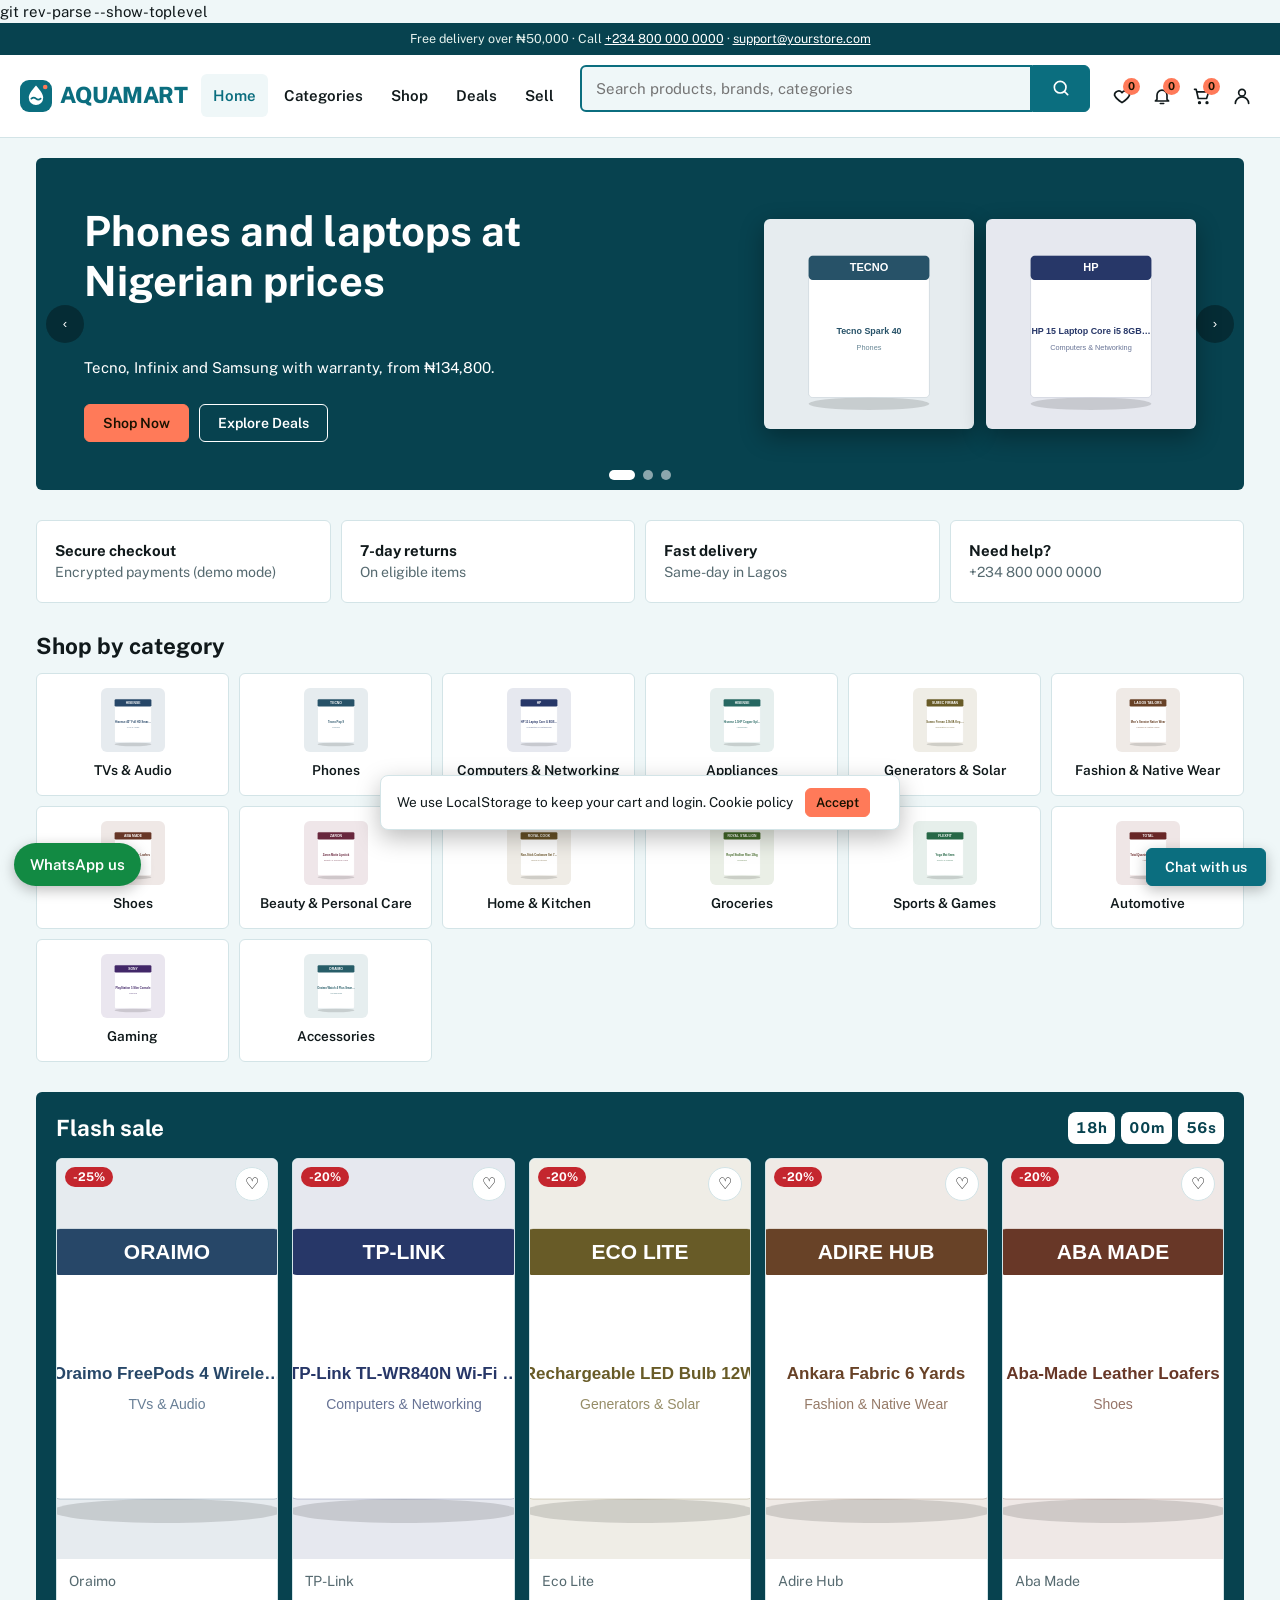
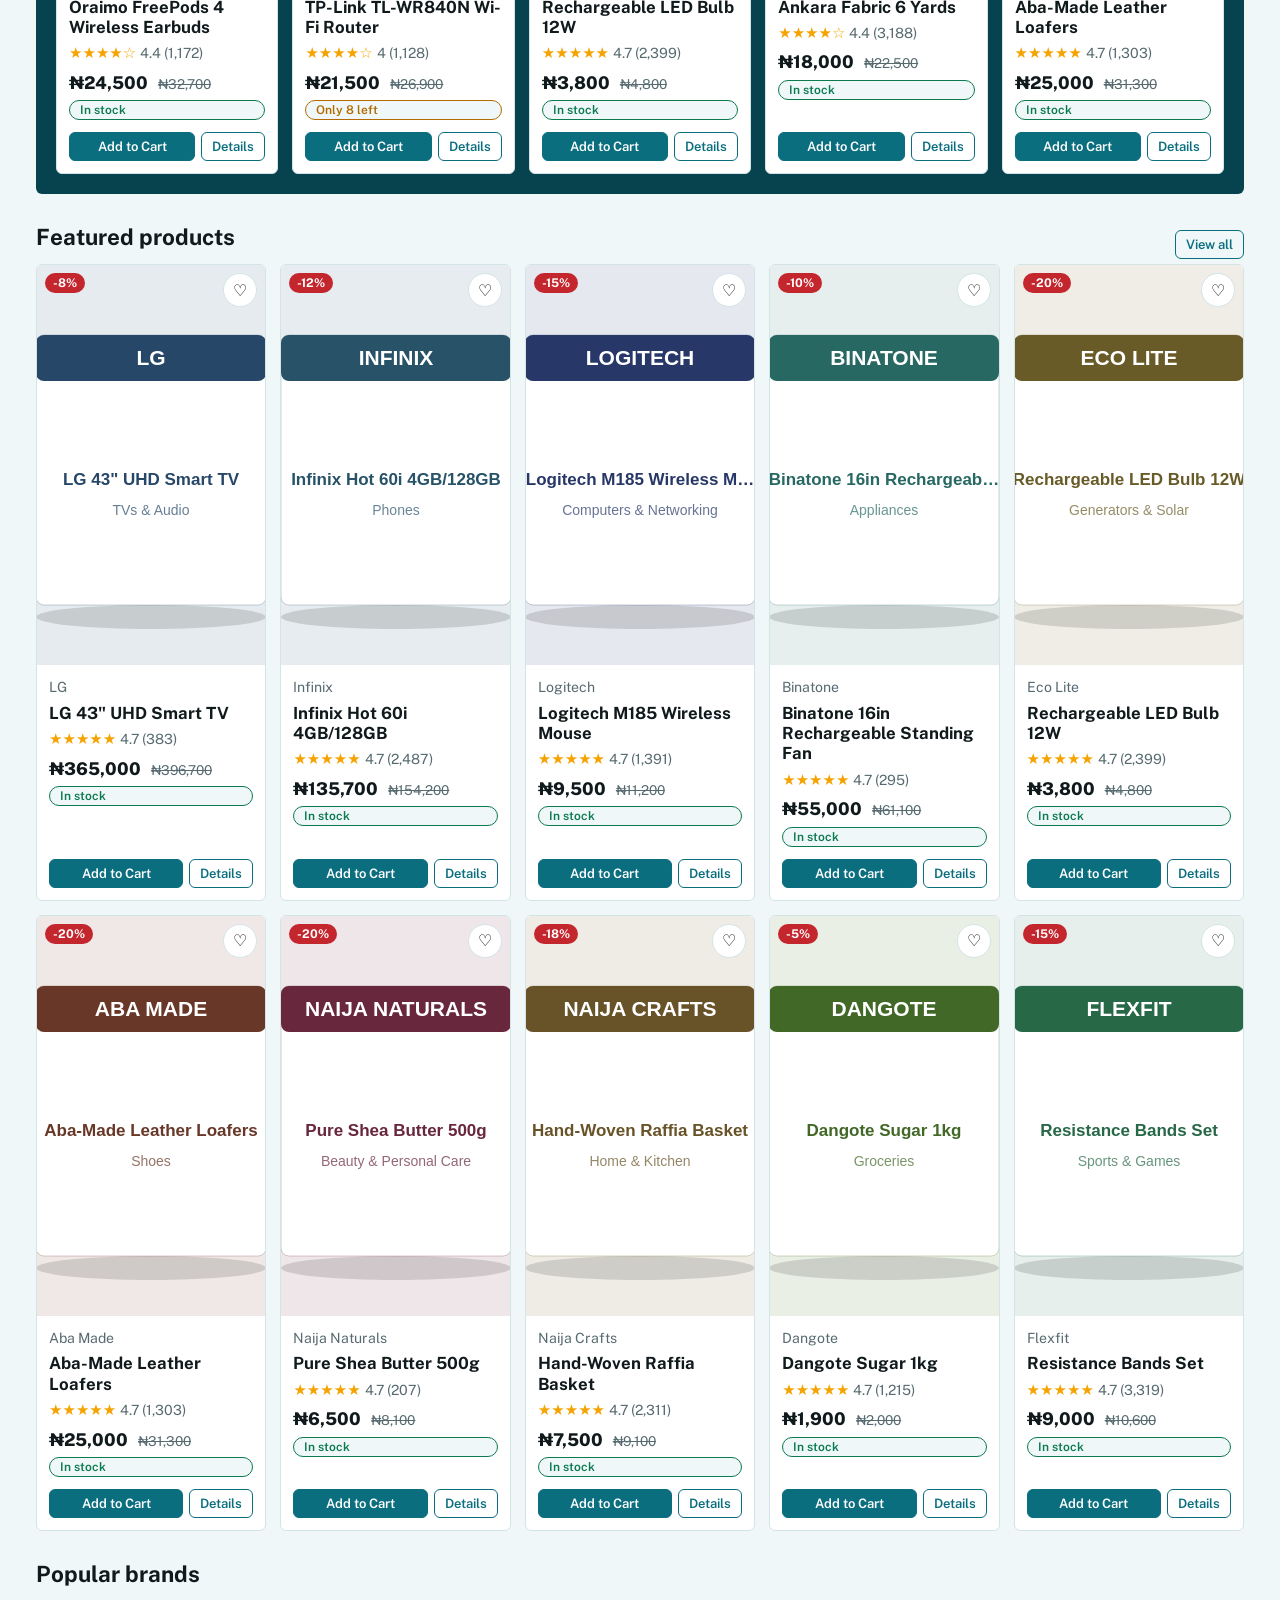
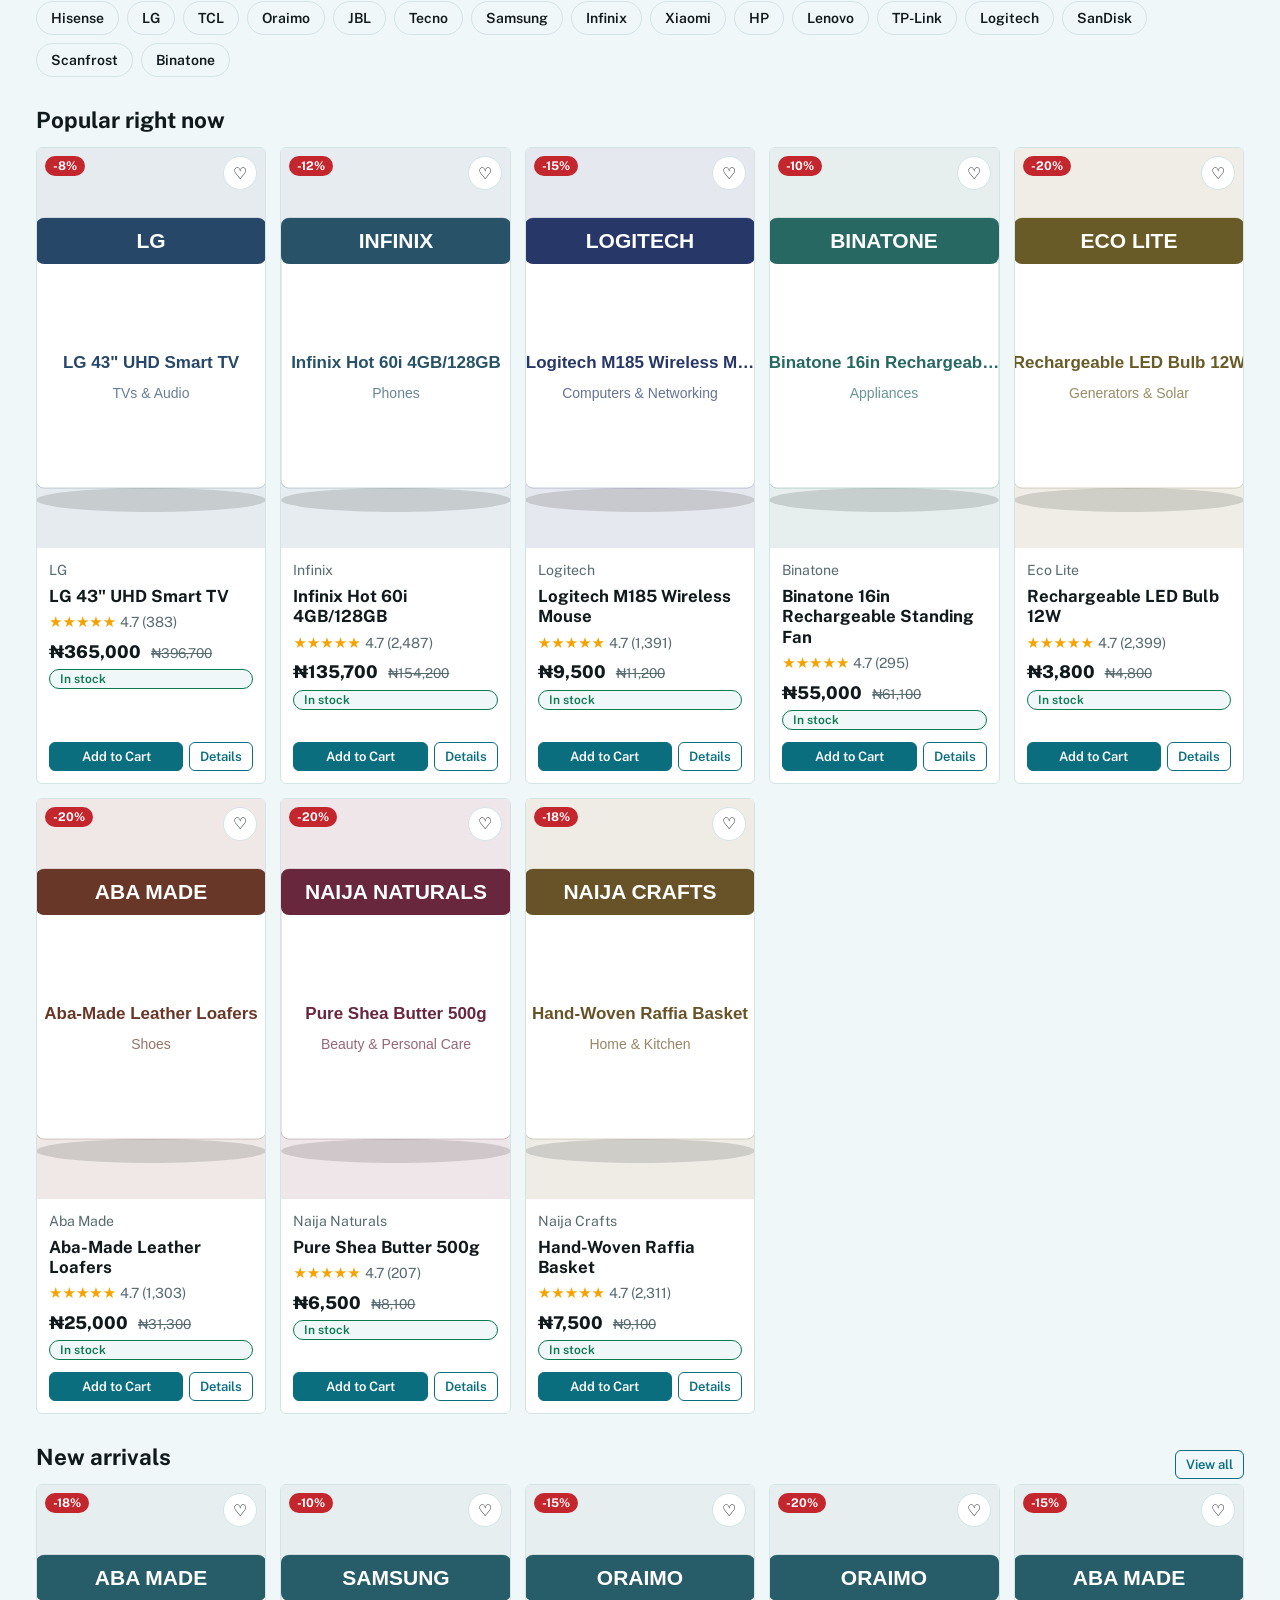
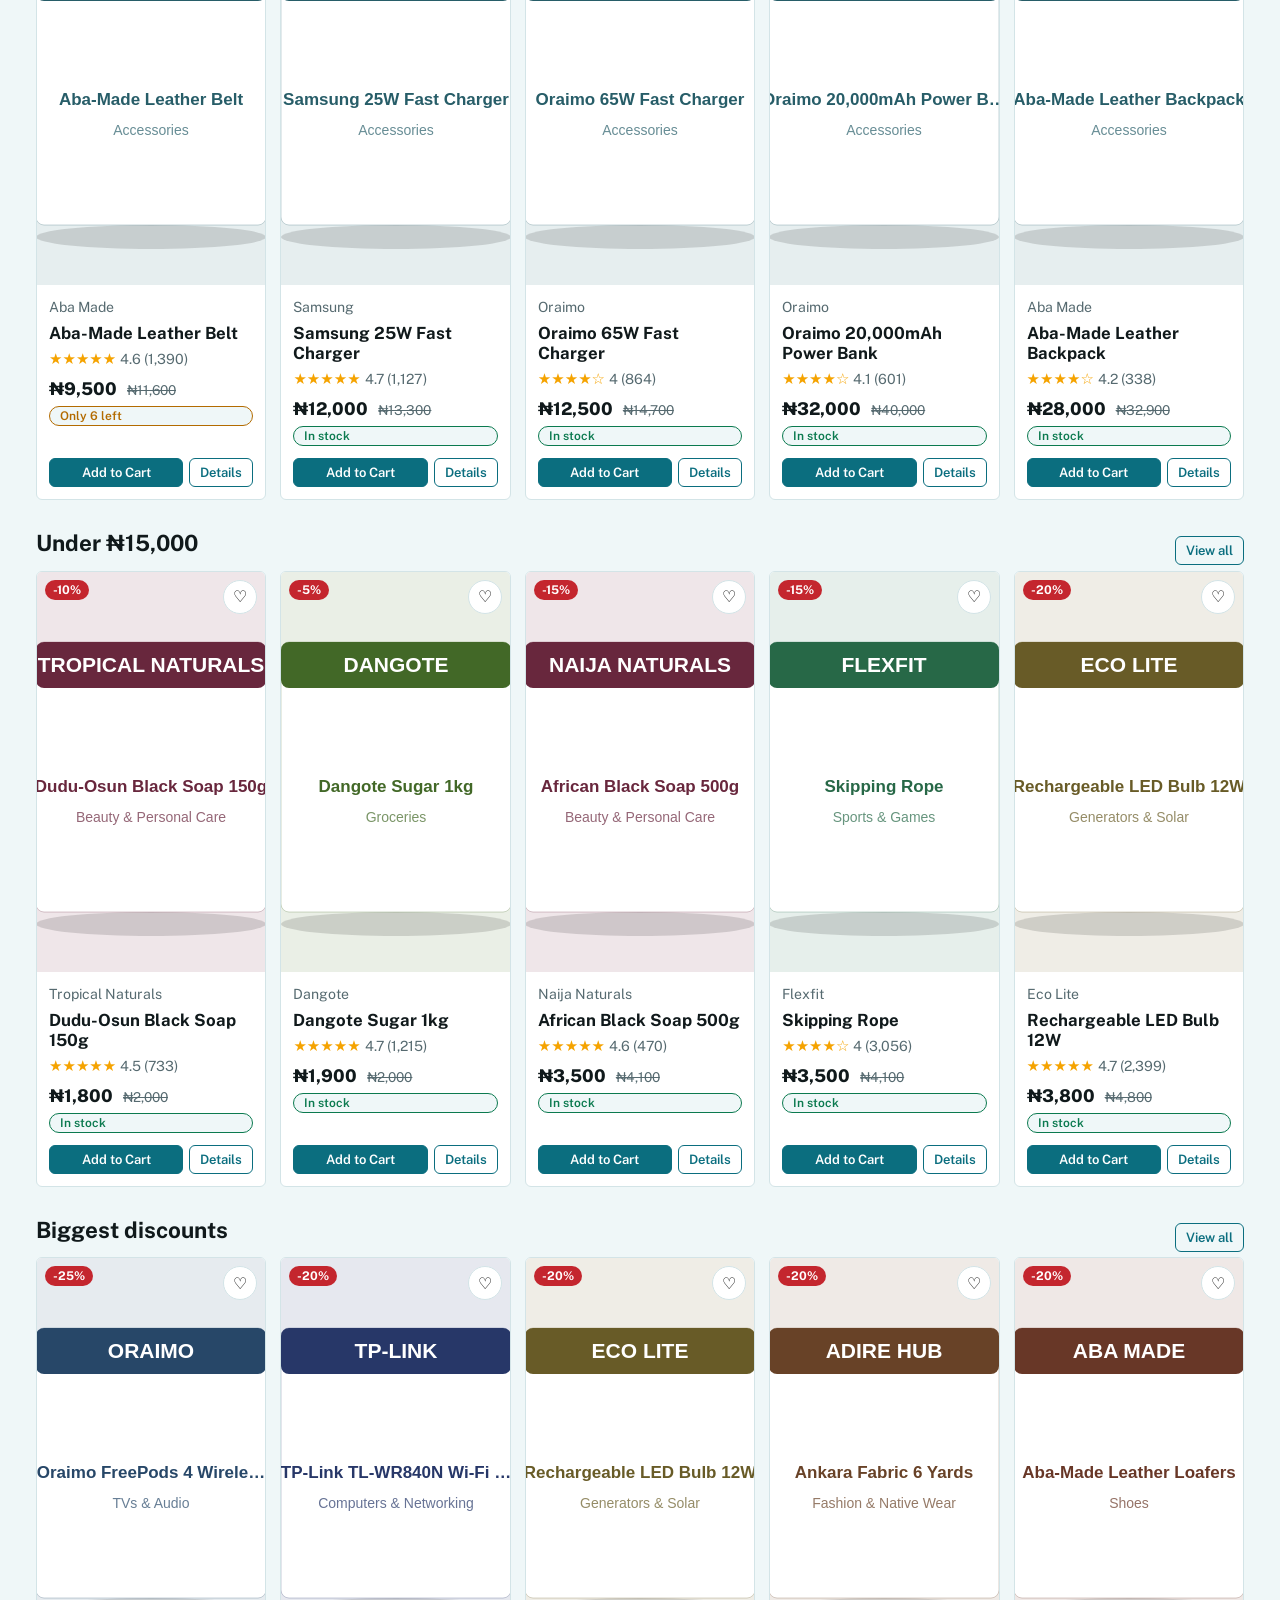
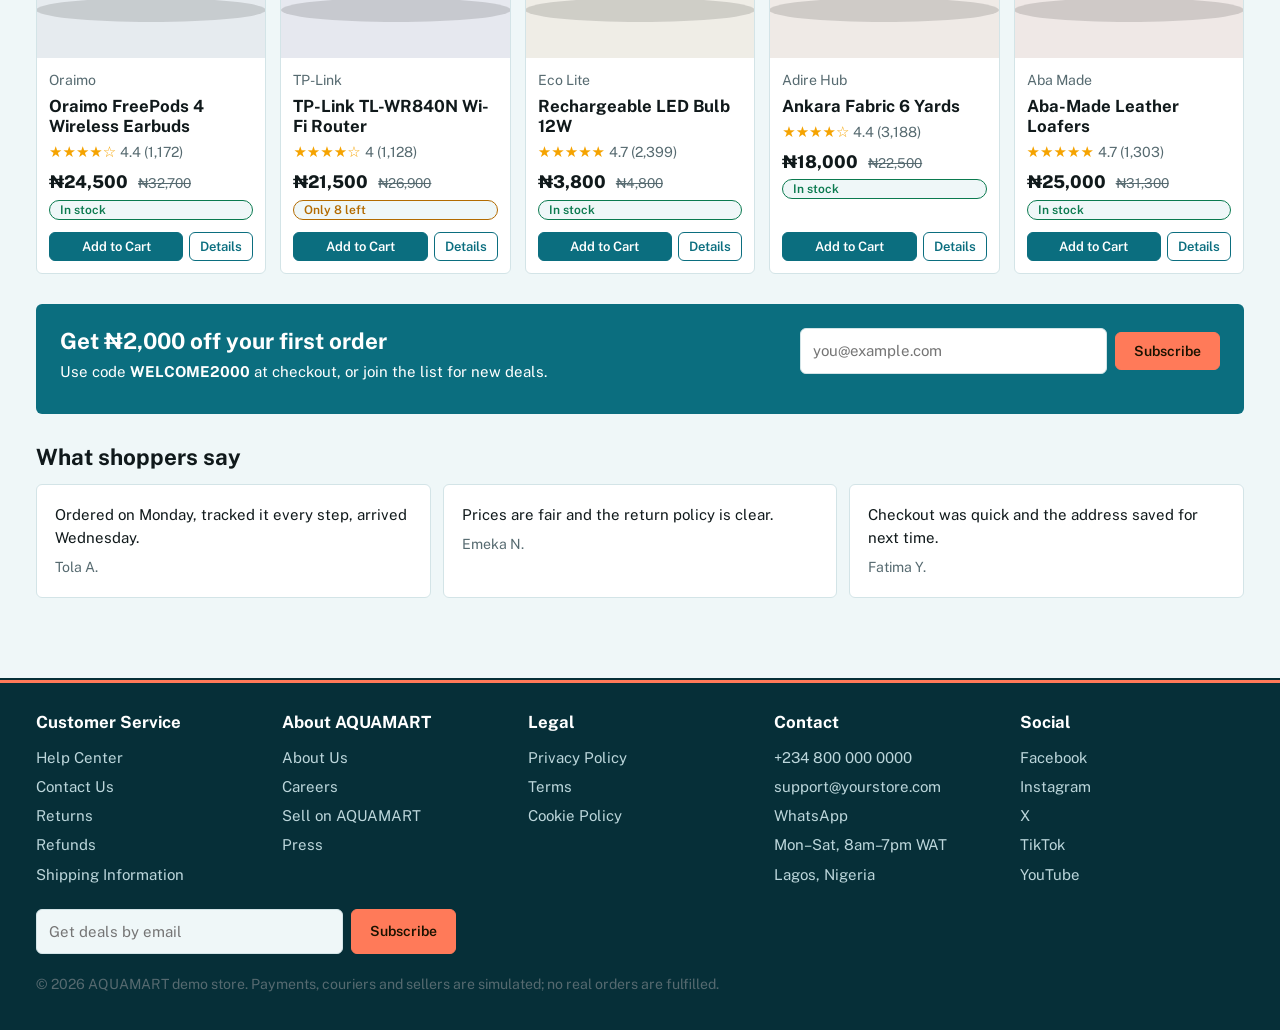
==== index.html @ 7e057b9d "first upload" ====
git rev-parse --show-toplevel
<!DOCTYPE html>
<html lang="en">
<head>
<meta charset="utf-8">
<!-- Security policy as a tag, because GitHub Pages cannot send custom headers -->
<meta http-equiv="Content-Security-Policy" content="default-src 'self'; script-src 'self' 'unsafe-inline'; style-src 'self' 'unsafe-inline' https://fonts.googleapis.com; font-src https://fonts.gstatic.com; img-src 'self' data: https:; connect-src 'self'; base-uri 'self'; form-action 'self'">

<meta name="theme-color" content="#0b6e7f"><meta name="robots" content="index,follow">
<link rel="icon" href="data:image/svg+xml,%3Csvg xmlns='http://www.w3.org/2000/svg' viewBox='0 0 32 32'%3E%3Crect width='32' height='32' rx='9' fill='%230b6e7f'/%3E%3Cpath d='M16 5.5c4.2 5 7.2 8.4 7.2 12.3a7.2 7.2 0 0 1-14.4 0c0-3.9 3-7.3 7.2-12.3z' fill='%23fff'/%3E%3Cpath d='M11.4 18.6c1.5-1.3 3.1-1.3 4.6 0s3.1 1.3 4.6 0' fill='none' stroke='%230b6e7f' stroke-width='1.8' stroke-linecap='round'/%3E%3Ccircle cx='25.2' cy='7' r='2.3' fill='%23ff7a59'/%3E%3C/svg%3E">
<meta name="viewport" content="width=device-width, initial-scale=1, viewport-fit=cover">
<title>AQUAMART – Everything you need, delivered</title>
<meta name="description" content="AQUAMART is a demo e-commerce store: phones, fashion, home, groceries and more.">
<meta property="og:title" content="AQUAMART"><meta property="og:description" content="Demo online marketplace with cart, checkout, orders and delivery tracking."><meta property="og:type" content="website">
<link rel="stylesheet" href="https://fonts.googleapis.com/css2?family=Public+Sans:wght@400;600;800&display=swap">
<link rel="stylesheet" href="css/styles.css">
<link rel="stylesheet" href="css/features.css">
</head>
<body>
<noscript><p style="padding:20px">AQUAMART needs JavaScript enabled to run.</p></noscript>
<a href="#main" class="btn" style="position:absolute;left:-999px" onfocus="this.style.left='8px'" onblur="this.style.left='-999px'">Skip to content</a>
<div class="strip" id="strip"></div>
<!-- Site header: logo, navigation, search, wishlist/notifications/cart icons, account menu -->
<header class="top">
<!-- Overlay lives inside the header so the slide-out menu (z-index 80) sits above it (z-index 70) on mobile -->
<div class="scrim" id="scrim" data-act="menu"></div>
<div class="wrap hb">
<div style="display:flex;align-items:center;gap:6px"><button class="ib hmb" data-act="menu" aria-label="Open menu"><svg viewBox="0 0 24 24" width="20" height="20" fill="none" stroke="currentColor" stroke-width="2" stroke-linecap="round" stroke-linejoin="round" aria-hidden="true"><path d="M4 6h16M4 12h16M4 18h16"/></svg></button><a href="#/" class="logo" aria-label="AQUAMART home"><svg viewBox="0 0 32 32" width="32" height="32" aria-hidden="true"><rect width="32" height="32" rx="9" fill="var(--pri)"/><path d="M16 5.5c4.2 5 7.2 8.4 7.2 12.3a7.2 7.2 0 0 1-14.4 0c0-3.9 3-7.3 7.2-12.3z" fill="var(--on)"/><path d="M11.4 18.6c1.5-1.3 3.1-1.3 4.6 0s3.1 1.3 4.6 0" fill="none" stroke="var(--pri)" stroke-width="1.8" stroke-linecap="round"/><circle cx="25.2" cy="7" r="2.3" fill="#ff7a59"/></svg>AQUAMART</a></div>
<nav class="main" id="nav" aria-label="Main"><a class="mo logo" href="#/" style="margin-bottom:10px"><svg viewBox="0 0 32 32" width="32" height="32" aria-hidden="true"><rect width="32" height="32" rx="9" fill="var(--pri)"/><path d="M16 5.5c4.2 5 7.2 8.4 7.2 12.3a7.2 7.2 0 0 1-14.4 0c0-3.9 3-7.3 7.2-12.3z" fill="var(--on)"/><path d="M11.4 18.6c1.5-1.3 3.1-1.3 4.6 0s3.1 1.3 4.6 0" fill="none" stroke="var(--pri)" stroke-width="1.8" stroke-linecap="round"/><circle cx="25.2" cy="7" r="2.3" fill="#ff7a59"/></svg>AQUAMART</a><a href="#/">Home</a><a href="#/categories">Categories</a><a href="#/shop">Shop</a><a href="#/shop?deal=1">Deals</a><a href="#/seller">Sell</a><a class="mo" href="#/help">Help</a><a class="mo" href="#/orders">My orders</a></nav>
<div class="search" role="search">
<form id="sf" autocomplete="off"><label for="q" class="hide">Search products</label><input id="q" type="search" placeholder="Search products, brands, categories" aria-autocomplete="list"><button class="btn" aria-label="Search"><svg viewBox="0 0 24 24" width="20" height="20" fill="none" stroke="currentColor" stroke-width="2" stroke-linecap="round" stroke-linejoin="round" aria-hidden="true"><circle cx="11" cy="11" r="7"/><path d="m20 20-3.5-3.5"/></svg></button></form>
<div class="sugg hide" id="sg"></div></div>
<div class="icons"><a class="ib" href="#/wishlist" aria-label="Wishlist"><svg viewBox="0 0 24 24" width="20" height="20" fill="none" stroke="currentColor" stroke-width="2" stroke-linecap="round" stroke-linejoin="round" aria-hidden="true"><path d="M12 20s-7-4.4-9-9a5 5 0 0 1 9-3 5 5 0 0 1 9 3c-2 4.6-9 9-9 9z"/></svg><em id="wc">0</em></a><a class="ib" href="#/account/notifications" aria-label="Notifications"><svg viewBox="0 0 24 24" width="20" height="20" fill="none" stroke="currentColor" stroke-width="2" stroke-linecap="round" stroke-linejoin="round" aria-hidden="true"><path d="M6 16v-5a6 6 0 0 1 12 0v5l2 2H4zM10 21h4"/></svg><em id="nc">0</em></a><a class="ib" href="#/cart" aria-label="Cart"><svg viewBox="0 0 24 24" width="20" height="20" fill="none" stroke="currentColor" stroke-width="2" stroke-linecap="round" stroke-linejoin="round" aria-hidden="true"><circle cx="9" cy="20" r="1"/><circle cx="18" cy="20" r="1"/><path d="M3 4h2l2.5 11h10L20 7H6"/></svg><em id="cc">0</em></a>
<div class="menu" id="acct"></div></div>
</div></header>
<!-- Page content: every route renders into #app (see js/router.js) -->
<main id="main" tabindex="-1">
<div class="wrap" id="app"></div></main>
<!-- Footer: link columns, contact (filled by js/chrome.js), newsletter -->
<footer>
<div class="wrap">
<div class="fg">
<div><h3>Customer Service</h3><a href="#/help">Help Center</a><a href="#/contact">Contact Us</a><a href="#/returns">Returns</a><a href="#/returns">Refunds</a><a href="#/page/shipping">Shipping Information</a></div>
<div><h3>About AQUAMART</h3><a href="#/about">About Us</a><a href="#/page/careers">Careers</a><a href="#/seller">Sell on AQUAMART</a><a href="#/page/press">Press</a></div>
<div><h3>Legal</h3><a href="#/privacy">Privacy Policy</a><a href="#/terms">Terms</a><a href="#/page/cookies">Cookie Policy</a></div>
<div id="fc"></div>
<div><h3>Social</h3><a href="https://facebook.com" target="_blank" rel="noopener">Facebook</a><a href="https://instagram.com" target="_blank" rel="noopener">Instagram</a><a href="https://x.com" target="_blank" rel="noopener">X</a><a href="https://tiktok.com" target="_blank" rel="noopener">TikTok</a><a href="https://youtube.com" target="_blank" rel="noopener">YouTube</a></div>
</div>
<form data-form="news" style="display:flex;gap:8px;max-width:420px;margin-top:20px" novalidate><label class="hide" for="nem">Email for deals</label><input id="nem" name="nem" type="email" placeholder="Get deals by email"><button class="btn acc">Subscribe</button></form><p class="mut" style="margin-top:20px">© 2026 AQUAMART demo store. Payments, couriers and sellers are simulated; no real orders are fulfilled.</p></div></footer>
<!-- Overlays: toasts, modal dialog, chat widget -->
<div class="toasts" id="toasts" aria-live="polite"></div>
<dialog id="dlg"></dialog>
<div class="chat" id="chat"></div>
<!-- Scripts load in this order (shared global scope). main.js must stay last. -->
<script src="js/utils.js"></script>
<script src="js/config.js"></script>
<script src="js/services/product-service.js"></script>
<script src="js/services/auth-service.js"></script>
<script src="js/services/address-service.js"></script>
<script src="js/services/cart-service.js"></script>
<script src="js/services/notification-service.js"></script>
<script src="js/services/payment-service.js"></script>
<script src="js/services/order-service.js"></script>
<script src="js/ui.js"></script>
<script src="js/views/home.js"></script>
<script src="js/views/shop.js"></script>
<script src="js/views/product.js"></script>
<script src="js/views/cart.js"></script>
<script src="js/views/auth.js"></script>
<script src="js/views/addresses.js"></script>
<script src="js/views/orders.js"></script>
<script src="js/views/account.js"></script>
<script src="js/views/support.js"></script>
<script src="js/views/seller.js"></script>
<script src="js/views/not-found.js"></script>
<script src="js/views/checkout.js"></script>
<script src="js/chat.js"></script>
<script src="js/router.js"></script>
<script src="js/events.js"></script>
<script src="js/search.js"></script>
<script src="js/forms.js"></script>
<script src="js/chrome.js"></script>
<script src="js/features.js"></script>
<script src="js/debug.js"></script>
<script src="js/main.js"></script>
</body>
</html>
---- css/styles.css ----
/* AQUAMART main stylesheet. Sections are marked with ===== headings. */

/* ===== Design tokens: colours, radius, light/dark themes ===== */
:root {
  --bg: #eff7f8;
  --card: #fff;
  --ink: #10191b;
  --mut: #566a70;
  --pri: #0b6e7f;
  --on: #fff;
  --acc: #ff7a59;
  --ok: #0b7a4f;
  --bad: #c4262e;
  --bd: #d3e4e7;
  --r: 6px;
  box-sizing: border-box;
  padding-top: env(safe-area-inset-top,0px);
  padding-bottom: env(safe-area-inset-bottom,0px);
}
@media(prefers-color-scheme:dark) {
  :root:not([data-theme=light]) {
    --bg: #071a1f;
    --card: #0e262c;
    --ink: #e6f4f6;
    --mut: #9dbcc2;
    --pri: #5ad1e0;
    --on: #03242b;
    --bd: #1d3d45;
    --ok: #3ed19a;
    --bad: #ff7b80;
  }
}
:root[data-theme=dark] {
  --bg: #071a1f;
  --card: #0e262c;
  --ink: #e6f4f6;
  --mut: #9dbcc2;
  --pri: #5ad1e0;
  --on: #03242b;
  --bd: #1d3d45;
  --ok: #3ed19a;
  --bad: #ff7b80;
}

/* ===== Base and reset ===== */
html {
  scroll-padding-top: env(safe-area-inset-top,0px);
}
*,
*::before,
*::after {
  box-sizing: border-box;
}
body {
  margin: 0;
  background: var(--bg);
  color: var(--ink);
  font: 400 15px/1.55 Public Sans,system-ui,-apple-system,"Segoe UI",Roboto,sans-serif;
  overflow-x: hidden;
}
a {
  color: inherit;
  text-decoration: none;
}
img {
  max-width: 100%;
  display: block;
}
h1,
h2,
h3 {
  line-height: 1.2;
  margin: 0 0 .6em;
}
h1 {
  font-size: clamp(1.7rem,4vw,2.6rem);
}
h2 {
  font-size: 1.4rem;
}
h3 {
  font-size: 1.05rem;
}
:focus-visible {
  outline: 3px solid var(--acc);
  outline-offset: 2px;
}

/* ===== Layout, buttons and cards ===== */
.wrap {
  max-width: 1240px;
  margin: 0 auto;
  padding: 0 16px;
}
.btn {
  display: inline-flex;
  align-items: center;
  justify-content: center;
  gap: 6px;
  border: 1px solid var(--pri);
  background: var(--pri);
  color: var(--on);
  padding: 10px 18px;
  border-radius: 6px;
  font: 600 14px Public Sans,system-ui,sans-serif;
  cursor: pointer;
  transition: transform .15s,filter .15s;
}
.btn:hover {
  filter: brightness(1.1);
}
.btn:active {
  transform: scale(.97);
}
.btn:disabled {
  opacity: .5;
  cursor: not-allowed;
}
.btn.o {
  background: transparent;
  color: var(--pri);
}
.btn.acc {
  background: var(--acc);
  border-color: var(--acc);
  color: #1a1200;
}
.btn.bad {
  background: var(--bad);
  border-color: var(--bad);
  color: #fff;
}
.btn.sm {
  padding: 6px 10px;
  font-size: 13px;
}
.card {
  background: var(--card);
  border: 1px solid var(--bd);
  border-radius: var(--r);
  padding: 18px;
}

/* ===== Header, search box and navigation ===== */
header.top {
  position: sticky;
  top: env(safe-area-inset-top,0px);
  z-index: 50;
  background: var(--card);
  border-bottom: 1px solid var(--bd);
}
.hb {
  display: grid;
  grid-template-columns: auto 1fr auto;
  gap: 10px 14px;
  align-items: center;
  padding: 10px 0;
}
.logo {
  font-weight: 800;
  font-size: 1.4rem;
  letter-spacing: -.02em;
  color: var(--pri);
  display: flex;
  align-items: center;
  gap: 8px;
}
.logo i {
  width: 7px;
  height: 7px;
  background: var(--acc);
  display: inline-block;
  margin-left: 2px;
  border-radius: 1px;
}
.search {
  grid-column: 1/-1;
  grid-row: 2;
  position: relative;
}
.search form {
  display: flex;
}
.search input {
  flex: 1;
  min-width: 0;
  padding: 10px 14px;
  border: 2px solid var(--pri);
  border-radius: 6px 0 0 6px;
  background: var(--bg);
  color: var(--ink);
  font: inherit;
}
.search button {
  border-radius: 0 6px 6px 0;
}
.sugg {
  position: absolute;
  left: 0;
  right: 0;
  top: 100%;
  background: var(--card);
  border: 1px solid var(--bd);
  border-radius: 6px;
  box-shadow: 0 12px 30px #0003;
  z-index: 60;
  max-height: 340px;
  overflow: auto;
}
.sugg a,
.sugg b {
  display: block;
  padding: 9px 14px;
}
.sugg a:hover,
.sugg a:focus {
  background: var(--bg);
}
.sugg b {
  font-size: 12px;
  color: var(--mut);
}
.icons {
  display: flex;
  gap: 4px;
  align-items: center;
  justify-self: end;
}
.ib {
  position: relative;
  background: none;
  border: 0;
  color: var(--ink);
  font-size: 20px;
  padding: 8px;
  border-radius: 6px;
  cursor: pointer;
}
.ib:hover {
  background: var(--bg);
}
.ib em {
  position: absolute;
  top: 0;
  right: 0;
  background: var(--acc);
  color: #1a1200;
  font: 700 11px/1 Public Sans;
  border-radius: 99px;
  padding: 3px 5px;
  font-style: normal;
}
nav.main {
  position: fixed;
  inset: 0 auto 0 0;
  width: 270px;
  max-width: 85vw;
  background: var(--card);
  transform: translateX(-105%);
  transition: transform .25s;
  z-index: 80;
  padding: 20px;
  display: flex;
  flex-direction: column;
  gap: 4px;
  overflow: auto;
}
nav.main.open {
  transform: none;
}
nav.main a {
  padding: 10px 12px;
  border-radius: 6px;
  font-weight: 600;
}
nav.main a:hover,
nav.main a.cur {
  background: var(--bg);
  color: var(--pri);
}
.scrim {
  position: fixed;
  inset: 0;
  background: #0007;
  z-index: 70;
  display: none;
}
.scrim.on {
  display: block;
}
.menu {
  position: relative;
}
.dd {
  position: absolute;
  right: 0;
  top: 110%;
  background: var(--card);
  border: 1px solid var(--bd);
  border-radius: 6px;
  min-width: 210px;
  padding: 6px;
  box-shadow: 0 12px 30px #0003;
  z-index: 60;
}
.dd a,
.dd button {
  display: block;
  width: 100%;
  text-align: left;
  background: none;
  border: 0;
  color: var(--ink);
  padding: 9px 12px;
  border-radius: 8px;
  font: inherit;
  cursor: pointer;
}
.dd a:hover,
.dd button:hover {
  background: var(--bg);
}
.hide {
  display: none!important;
}
main {
  min-height: 60vh;
  padding: 20px 0 50px;
}

/* ===== Product grid and product cards ===== */
.grid {
  display: grid;
  gap: 14px;
  grid-template-columns: repeat(2,1fr);
}
.pc {
  display: flex;
  flex-direction: column;
  background: var(--card);
  border: 1px solid var(--bd);
  border-radius: var(--r);
  overflow: hidden;
  position: relative;
  transition: box-shadow .2s,transform .2s;
}
.pc:hover {
  box-shadow: 0 4px 14px #0002;
}
.pc img {
  width: 100%;
  aspect-ratio: 1;
  object-fit: cover;
  background: var(--bg);
}
.pc .bd {
  padding: 12px;
  display: flex;
  flex-direction: column;
  gap: 4px;
  flex: 1;
}
.pc .wl {
  position: absolute;
  top: 8px;
  right: 8px;
  background: var(--card);
  border: 1px solid var(--bd);
  border-radius: 50%;
  width: 34px;
  height: 34px;
  cursor: pointer;
  font-size: 16px;
}
.tag {
  position: absolute;
  top: 8px;
  left: 8px;
  background: var(--bad);
  color: #fff;
  font: 700 12px Public Sans;
  padding: 3px 8px;
  border-radius: 99px;
}
.pr {
  font-weight: 800;
  font-size: 1.1rem;
}
.old {
  color: var(--mut);
  text-decoration: line-through;
  font-size: .85rem;
  margin-left: 6px;
  font-weight: 400;
}
.mut {
  color: var(--mut);
  font-size: .88rem;
}
.star {
  color: #f5a300;
}
.badge {
  display: inline-block;
  padding: 2px 10px;
  border-radius: 99px;
  font: 600 12px Public Sans;
  background: var(--bg);
  border: 1px solid var(--bd);
}
.b-ok {
  color: var(--ok);
  border-color: var(--ok);
}
.b-bad {
  color: var(--bad);
  border-color: var(--bad);
}
.b-w {
  color: #b36b00;
  border-color: #b36b00;
}

/* ===== Hero carousel, categories, flash sale ===== */
.hero {
  position: relative;
  border-radius: 6px;
  overflow: hidden;
  min-height: 300px;
  color: #fff;
}
.slide {
  position: absolute;
  inset: 0;
  padding: 32px 24px;
  display: flex;
  flex-direction: column;
  justify-content: center;
  gap: 10px;
  opacity: 0;
  visibility: hidden;
  transition: opacity .6s;
}
.slide.on {
  opacity: 1;
  visibility: visible;
  position: relative;
}
.slide>* {
  position: relative;
  max-width: 560px;
}
.slide>.hp {
  position: absolute;
  max-width: none;
  right: 48px;
  top: 50%;
  transform: translateY(-50%);
  display: none;
  gap: 12px;
}
.slide>.hp img {
  width: 210px;
  height: 210px;
  border-radius: 6px;
  box-shadow: 0 8px 24px #0005;
}
@media(min-width:768px) {
  .slide>.hp {
    display: flex;
  }
}
.hero .nv {
  position: absolute;
  top: 50%;
  transform: translateY(-50%);
  background: #0005;
  color: #fff;
  border: 0;
  border-radius: 50%;
  width: 38px;
  height: 38px;
  cursor: pointer;
  z-index: 3;
}
.dots {
  position: absolute;
  bottom: 10px;
  left: 0;
  right: 0;
  display: flex;
  justify-content: center;
  gap: 8px;
  z-index: 3;
}
.dots button {
  width: 10px;
  height: 10px;
  border-radius: 50%;
  border: 0;
  background: #fff8;
  cursor: pointer;
  padding: 0;
}
.dots .on {
  background: #fff;
  width: 26px;
  border-radius: 6px;
}
.cats {
  display: grid;
  gap: 10px;
  grid-template-columns: repeat(3,1fr);
}
.cat {
  background: var(--card);
  border: 1px solid var(--bd);
  border-radius: var(--r);
  padding: 14px 6px;
  text-align: center;
  font-weight: 600;
  font-size: .85rem;
  transition: border-color .2s,transform .2s;
}
.cat:hover {
  border-color: var(--pri);
  transform: translateY(-2px);
}
.cat img {
  width: 64px;
  height: 64px;
  margin: 0 auto 8px;
  border-radius: 6px;
}
.sec {
  margin: 30px 0;
}
.sh {
  display: flex;
  justify-content: space-between;
  align-items: center;
  gap: 10px;
  flex-wrap: wrap;
}
.flash {
  background: #07424f;
  color: #fff;
  border-radius: 6px;
  padding: 20px;
}
.flash .pc {
  color: var(--ink);
}
.cd {
  display: flex;
  gap: 6px;
}
.cd b {
  background: #fff;
  color: #07424f;
  border-radius: 8px;
  padding: 4px 8px;
  min-width: 42px;
  text-align: center;
  font-variant-numeric: tabular-nums;
}
.shop {
  display: grid;
  gap: 16px;
}
.filters label {
  display: block;
  font-weight: 600;
  margin: 10px 0 4px;
  font-size: .85rem;
}

/* ===== Forms and inputs ===== */
input,
select,
textarea {
  width: 100%;
  padding: 10px 12px;
  border: 1px solid var(--bd);
  border-radius: 6px;
  background: var(--bg);
  color: var(--ink);
  font: inherit;
}
input[type=checkbox],
input[type=radio] {
  width: auto;
}
.fld {
  margin-bottom: 12px;
}
.fld label {
  display: block;
  font-weight: 600;
  font-size: .85rem;
  margin-bottom: 4px;
}
.err {
  color: var(--bad);
  font-size: .82rem;
  margin-top: 3px;
}
.invalid {
  border-color: var(--bad);
}
.two {
  display: grid;
  gap: 12px;
  grid-template-columns: 1fr;
}

/* ===== Product detail page ===== */
.pd {
  display: grid;
  gap: 22px;
}
.gal .main {
  border-radius: var(--r);
  border: 1px solid var(--bd);
  width: 100%;
  aspect-ratio: 1;
  object-fit: cover;
}
.th {
  display: flex;
  gap: 8px;
  margin-top: 8px;
}
.th button {
  border: 2px solid var(--bd);
  border-radius: 6px;
  padding: 0;
  width: 64px;
  height: 64px;
  overflow: hidden;
  cursor: pointer;
  background: none;
}
.th .on {
  border-color: var(--pri);
}
.th img {
  width: 100%;
  height: 100%;
  object-fit: cover;
}
.opt {
  display: flex;
  gap: 8px;
  flex-wrap: wrap;
}
.opt button {
  border: 2px solid var(--bd);
  background: var(--card);
  color: var(--ink);
  padding: 6px 12px;
  border-radius: 6px;
  cursor: pointer;
  font: inherit;
}
.opt .on {
  border-color: var(--pri);
  color: var(--pri);
  font-weight: 700;
}
.qty {
  display: inline-flex;
  align-items: center;
  border: 1px solid var(--bd);
  border-radius: 6px;
  overflow: hidden;
}
.qty button {
  border: 0;
  background: var(--bg);
  color: var(--ink);
  width: 34px;
  height: 36px;
  cursor: pointer;
  font-size: 18px;
}
.qty input {
  width: 52px;
  text-align: center;
  border: 0;
  border-radius: 0;
  padding: 8px 0;
}

/* ===== Tables, cart rows, order summary, empty states ===== */
table {
  width: 100%;
  border-collapse: collapse;
}
td,
th {
  padding: 8px 6px;
  border-bottom: 1px solid var(--bd);
  text-align: left;
  vertical-align: top;
}
.row {
  display: flex;
  gap: 12px;
  align-items: center;
  padding: 12px 0;
  border-bottom: 1px solid var(--bd);
}
.row img {
  width: 72px;
  height: 72px;
  border-radius: 6px;
  object-fit: cover;
}
.row>div {
  flex: 1;
  min-width: 0;
}
.lay {
  display: grid;
  gap: 16px;
}
.sum div {
  display: flex;
  justify-content: space-between;
  padding: 5px 0;
}
.sum .t {
  font-weight: 800;
  font-size: 1.15rem;
  border-top: 1px solid var(--bd);
  margin-top: 6px;
  padding-top: 10px;
}
.empty {
  text-align: center;
  padding: 50px 16px;
}
.empty .e {
  display: none;
}

/* ===== Checkout steps and delivery options ===== */
.steps {
  display: flex;
  gap: 6px;
  margin-bottom: 16px;
  flex-wrap: wrap;
}
.steps span {
  flex: 1;
  min-width: 70px;
  text-align: center;
  padding: 8px 4px;
  border-radius: 6px;
  background: var(--card);
  border: 1px solid var(--bd);
  font-size: .8rem;
  font-weight: 600;
}
.steps .on {
  background: var(--pri);
  color: var(--on);
  border-color: var(--pri);
}
.steps .done {
  color: var(--ok);
}
.opn {
  display: flex;
  gap: 10px;
  align-items: flex-start;
  border: 2px solid var(--bd);
  border-radius: 6px;
  padding: 12px;
  margin-bottom: 10px;
  cursor: pointer;
}
.opn:has(input:checked) {
  border-color: var(--pri);
  background: var(--bg);
}
.opn input {
  margin-top: 5px;
}

/* ===== Order tracking: timeline and route map ===== */
.tl {
  list-style: none;
  padding: 0;
  margin: 0;
}
.tl li {
  display: flex;
  gap: 12px;
  padding: 0 0 18px;
  position: relative;
  color: var(--mut);
}
.tl li::before {
  content: "";
  position: absolute;
  left: 11px;
  top: 24px;
  bottom: 0;
  width: 2px;
  background: var(--bd);
}
.tl li:last-child::before {
  display: none;
}
.tl .d {
  width: 24px;
  height: 24px;
  border-radius: 50%;
  border: 2px solid var(--bd);
  display: grid;
  place-items: center;
  font-size: 12px;
  flex: none;
  background: var(--card);
}
.tl .ok {
  color: var(--ink);
}
.tl .ok .d {
  background: var(--ok);
  border-color: var(--ok);
  color: #fff;
}
.tl .cur {
  color: var(--ink);
  font-weight: 700;
}
.tl .cur .d {
  border-color: var(--acc);
  background: var(--acc);
  animation: pu 1.4s infinite;
}
@keyframes pu {
  50% {
    box-shadow: 0 0 0 8px #ff8a1f33;
  }
}
.map {
  position: relative;
  height: 90px;
  margin: 34px 14px 40px;
}
.map .ln {
  position: absolute;
  top: 44px;
  left: 0;
  right: 0;
  height: 6px;
  border-radius: 4px;
  background: var(--bd);
}
.map .fl {
  height: 100%;
  border-radius: 4px;
  background: linear-gradient(90deg,var(--pri),var(--acc));
  transition: width 1s;
  background-size: 200%;
  animation: fl 2s linear infinite;
}
@keyframes fl {
  to {
    background-position: -200% 0;
  }
}
.map .nd {
  position: absolute;
  top: 32px;
  transform: translateX(-50%);
  text-align: center;
  font-size: 11px;
  width: 84px;
}
.map .nd i {
  display: block;
  margin: 0 auto 4px;
  width: 30px;
  height: 30px;
  line-height: 26px;
  border-radius: 50%;
  border: 3px solid var(--bd);
  background: var(--card);
  font-style: normal;
  font-size: 14px;
}
.map .nd.on i {
  border-color: var(--ok);
}
.map .truck {
  position: absolute;
  top: 2px;
  transform: translateX(-50%);
  font-size: 26px;
  transition: left 1s;
}

/* ===== Account tabs and dashboard stats ===== */
.tabs {
  display: flex;
  gap: 4px;
  flex-wrap: wrap;
  margin-bottom: 14px;
}
.tabs a {
  padding: 8px 14px;
  border-radius: 99px;
  border: 1px solid var(--bd);
  background: var(--card);
  font-weight: 600;
  font-size: .88rem;
}
.tabs a.on {
  background: var(--pri);
  color: var(--on);
  border-color: var(--pri);
}
.stat {
  display: grid;
  gap: 12px;
  grid-template-columns: repeat(2,1fr);
}
.stat b {
  display: block;
  font-size: 1.4rem;
}

/* ===== Toasts, dialogs, skeleton loaders, spinner ===== */
.toasts {
  position: fixed;
  bottom: calc(16px + env(safe-area-inset-bottom,0px));
  left: 50%;
  transform: translateX(-50%);
  z-index: 200;
  display: flex;
  flex-direction: column;
  gap: 8px;
  width: min(92vw,380px);
}
.toast {
  background: var(--ink);
  color: var(--bg);
  padding: 12px 16px;
  border-radius: 6px;
  box-shadow: 0 8px 24px #0005;
  animation: ti .25s;
}
.toast.bad {
  background: var(--bad);
  color: #fff;
}
@keyframes ti {
  from {
    opacity: 0;
    transform: translateY(12px);
  }
}
dialog {
  border: 1px solid var(--bd);
  border-radius: 6px;
  background: var(--card);
  color: var(--ink);
  max-width: min(94vw,520px);
  width: 100%;
  padding: 20px;
}
dialog::backdrop {
  background: #0008;
}
.sk {
  background: linear-gradient(90deg,var(--bd),var(--card),var(--bd));
  background-size: 200%;
  animation: fl 1.2s linear infinite;
  border-radius: var(--r);
  height: 260px;
}
.spin {
  width: 18px;
  height: 18px;
  border: 3px solid #fff5;
  border-top-color: currentColor;
  border-radius: 50%;
  animation: sp .7s linear infinite;
  display: inline-block;
}
@keyframes sp {
  to {
    transform: rotate(1turn);
  }
}
.demo {
  background: #fff4e0;
  color: #6b4200;
  border: 1px dashed #e0a030;
  border-radius: 6px;
  padding: 8px 12px;
  font-size: .85rem;
  margin-bottom: 12px;
}

/* ===== Live chat widget and footer ===== */
.chat {
  position: fixed;
  right: 14px;
  bottom: calc(14px + env(safe-area-inset-bottom,0px));
  z-index: 90;
}
.chat .box {
  width: min(92vw,330px);
  background: var(--card);
  border: 1px solid var(--bd);
  border-radius: 6px;
  box-shadow: 0 12px 30px #0004;
  margin-bottom: 8px;
  overflow: hidden;
}
.cm {
  height: 230px;
  overflow: auto;
  padding: 10px;
  display: flex;
  flex-direction: column;
  gap: 6px;
}
.cm p {
  margin: 0;
  padding: 8px 12px;
  border-radius: 6px;
  max-width: 85%;
  background: var(--bg);
}
.cm p.me {
  align-self: flex-end;
  background: var(--pri);
  color: var(--on);
}
footer {
  background: #062f38;
  color: #bcd6db;
  padding: 34px 0 20px;
}
footer .fg {
  display: grid;
  gap: 22px;
  grid-template-columns: repeat(2,1fr);
}
footer h3 {
  color: #fff;
}
footer a {
  display: block;
  padding: 3px 0;
  color: #bcd6db;
}
footer a:hover {
  color: #fff;
  text-decoration: underline;
}

/* ===== FAQ and responsive breakpoints ===== */
details {
  border-bottom: 1px solid var(--bd);
  padding: 10px 0;
}
summary {
  cursor: pointer;
  font-weight: 600;
}
@media(min-width:576px) {
  .grid {
    grid-template-columns: repeat(3,1fr);
  }
  .cats {
    grid-template-columns: repeat(4,1fr);
  }
  .two {
    grid-template-columns: 1fr 1fr;
  }
  .stat {
    grid-template-columns: repeat(4,1fr);
  }
}
@media(min-width:768px) {
  .grid {
    grid-template-columns: repeat(3,1fr);
  }
  .cats {
    grid-template-columns: repeat(6,1fr);
  }
  footer .fg {
    grid-template-columns: repeat(5,1fr);
  }
  .pd {
    grid-template-columns: 1fr 1fr;
  }
  .lay {
    grid-template-columns: 1fr 340px;
    align-items: start;
  }
}
@media(min-width:992px) {
  .hb {
    grid-template-columns: auto auto 1fr auto;
  }
  .search {
    grid-column: auto;
    grid-row: auto;
  }
  .hmb {
    display: none;
  }
  nav.main {
    position: static;
    transform: none;
    flex-direction: row;
    padding: 0;
    width: auto;
    overflow: visible;
    max-width: none;
  }
  nav.main .mo {
    display: none;
  }
  .shop {
    grid-template-columns: 240px 1fr;
  }
  .grid {
    grid-template-columns: repeat(4,1fr);
  }
  .scrim {
    display: none!important;
  }
  .slide {
    padding: 48px;
  }
}
@media(min-width:1200px) {
  .grid.g5 {
    grid-template-columns: repeat(5,1fr);
  }
}

/* ===== Top strip, trust badges, WhatsApp button, cookie notice ===== */
.strip {
  background: #07424f;
  color: #e6f2ee;
  font-size: 12.5px;
  text-align: center;
  padding: 6px 12px;
}
.map .truck {
  width: 16px;
  height: 16px;
  border-radius: 50%;
  background: var(--acc);
  box-shadow: 0 0 0 5px #ff7a5955;
  top: 39px;
  font-size: 0;
}
.strip a {
  color: #fff;
  text-decoration: underline;
}
footer span {
  display: block;
  padding: 3px 0;
}
.trust {
  display: grid;
  gap: 10px;
  grid-template-columns: repeat(2,1fr);
}
@media(min-width:768px) {
  .trust {
    grid-template-columns: repeat(4,1fr);
  }
}
.chat {
  display: flex;
  flex-direction: column;
  align-items: flex-end;
}
.wa {
  position: fixed;
  left: 14px;
  bottom: calc(14px + env(safe-area-inset-bottom,0px));
  z-index: 90;
  background: #128a43;
  color: #fff;
  border-radius: 99px;
  padding: 10px 16px;
  font-weight: 600;
  box-shadow: 0 4px 14px #0004;
}
.cookie {
  position: fixed;
  left: 50%;
  transform: translateX(-50%);
  bottom: calc(70px + env(safe-area-inset-bottom,0px));
  z-index: 95;
  background: var(--card);
  border: 1px solid var(--bd);
  border-radius: 8px;
  padding: 12px 16px;
  display: flex;
  gap: 12px;
  align-items: center;
  width: min(94vw,520px);
  box-shadow: 0 8px 24px #0004;
  font-size: .85rem;
}

/* ===== Accessibility: reduced motion ===== */
@media(prefers-reduced-motion:reduce) {
  * {
    animation: none!important;
    transition: none!important;
  }
}
---- css/features.css ----
/* =====================================================================
 * css/features.css : styles for js/features.js plus small fixes.
 * Loaded after styles.css, uses the same design tokens (var(--...)).
 * ===================================================================== */
.hide-sm { display: none; }
@media (min-width: 576px) { .hide-sm { display: inline; } }

.promo { display: grid; gap: 14px; background: var(--pri); color: var(--on); border-radius: var(--r); padding: 24px; }
.promo h2, .promo p { margin: 0 0 6px; }
.promo form { display: flex; gap: 8px; align-items: center; }
.promo input { background: var(--card); }
@media (min-width: 768px) { .promo { grid-template-columns: 1fr 420px; align-items: center; } }

.voices { display: grid; gap: 12px; }
.voices figure { margin: 0; }
.voices blockquote { margin: 0 0 8px; }
@media (min-width: 768px) { .voices { grid-template-columns: repeat(3, 1fr); } }

.ship { margin-bottom: 14px; }
.ship .bar { height: 8px; border-radius: 99px; background: var(--bd); margin-top: 8px; overflow: hidden; }
.ship .bar i { display: block; height: 100%; background: var(--ok); transition: width .4s; }

.totop { position: fixed; right: 14px; bottom: calc(70px + env(safe-area-inset-bottom, 0px)); z-index: 85;
  width: 42px; height: 42px; border-radius: 50%; border: 1px solid var(--bd); background: var(--card);
  color: var(--ink); font-size: 18px; cursor: pointer; box-shadow: 0 4px 14px #0003; }
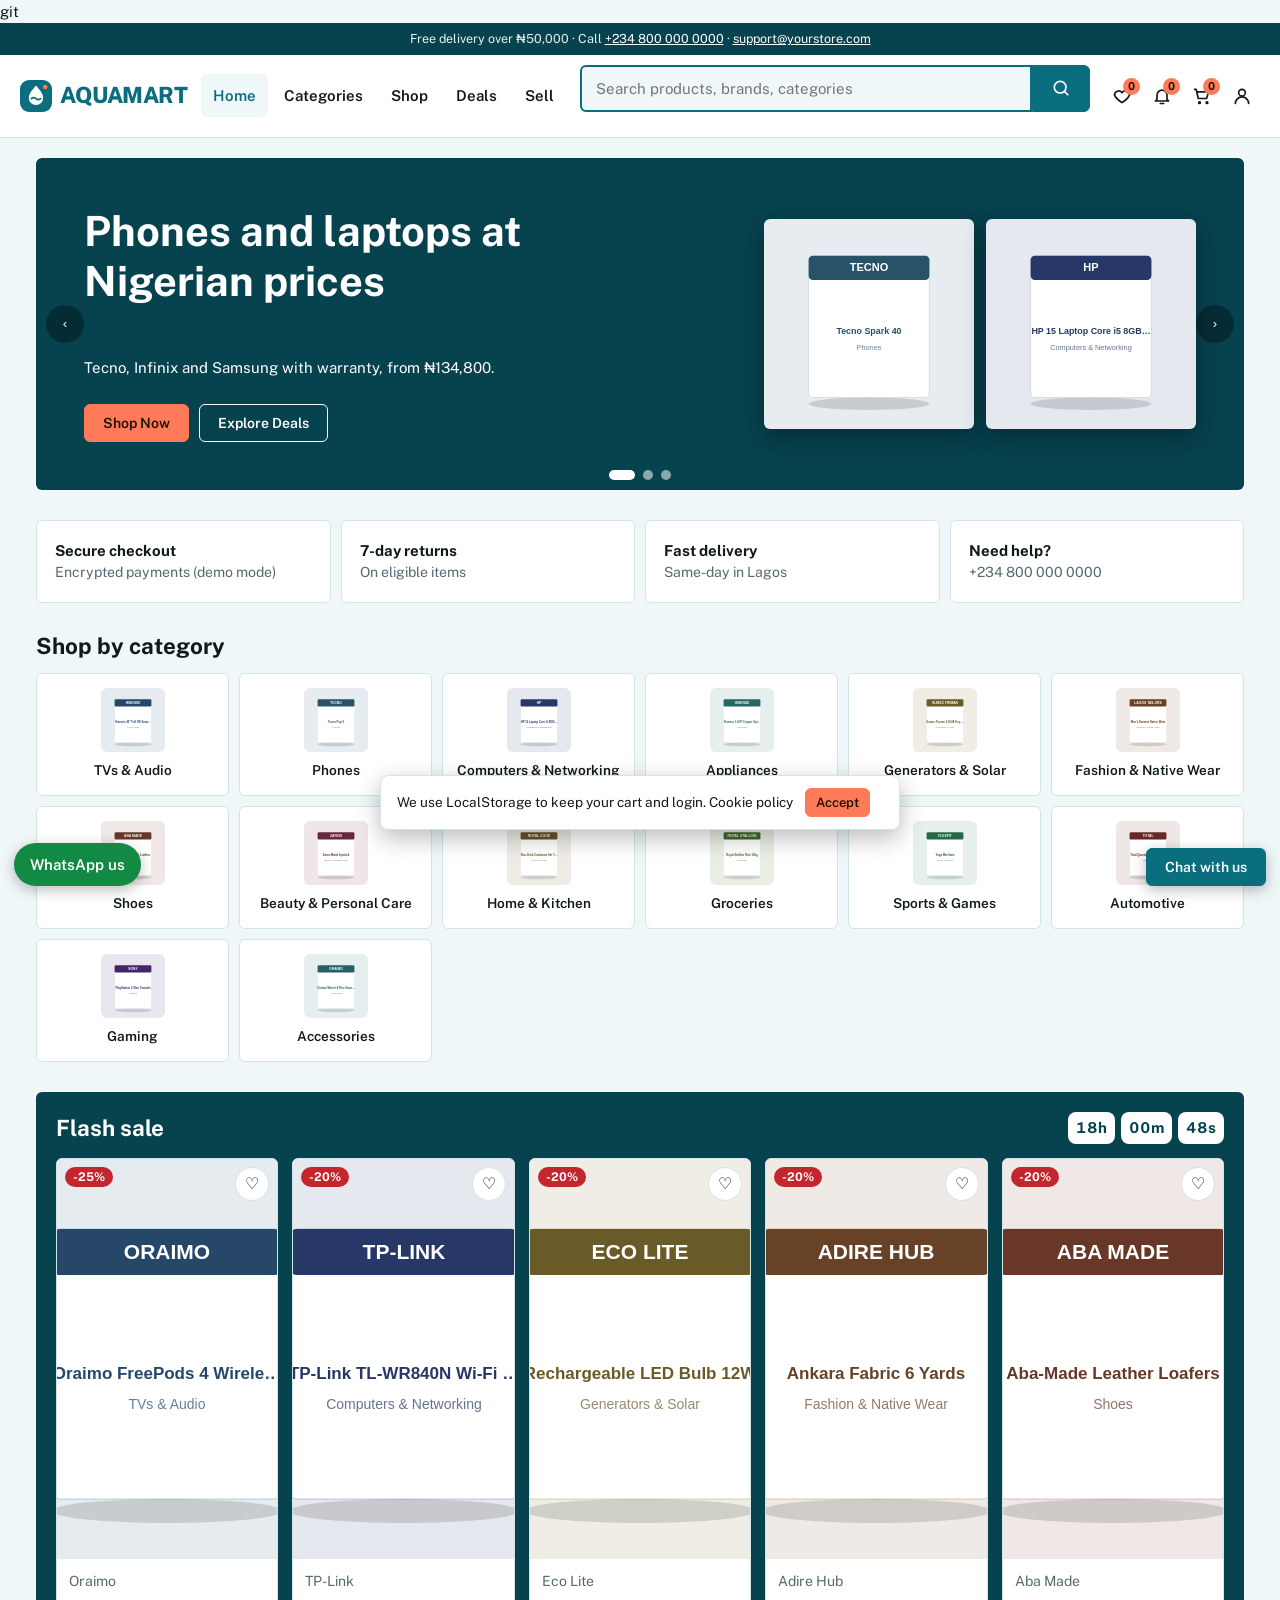
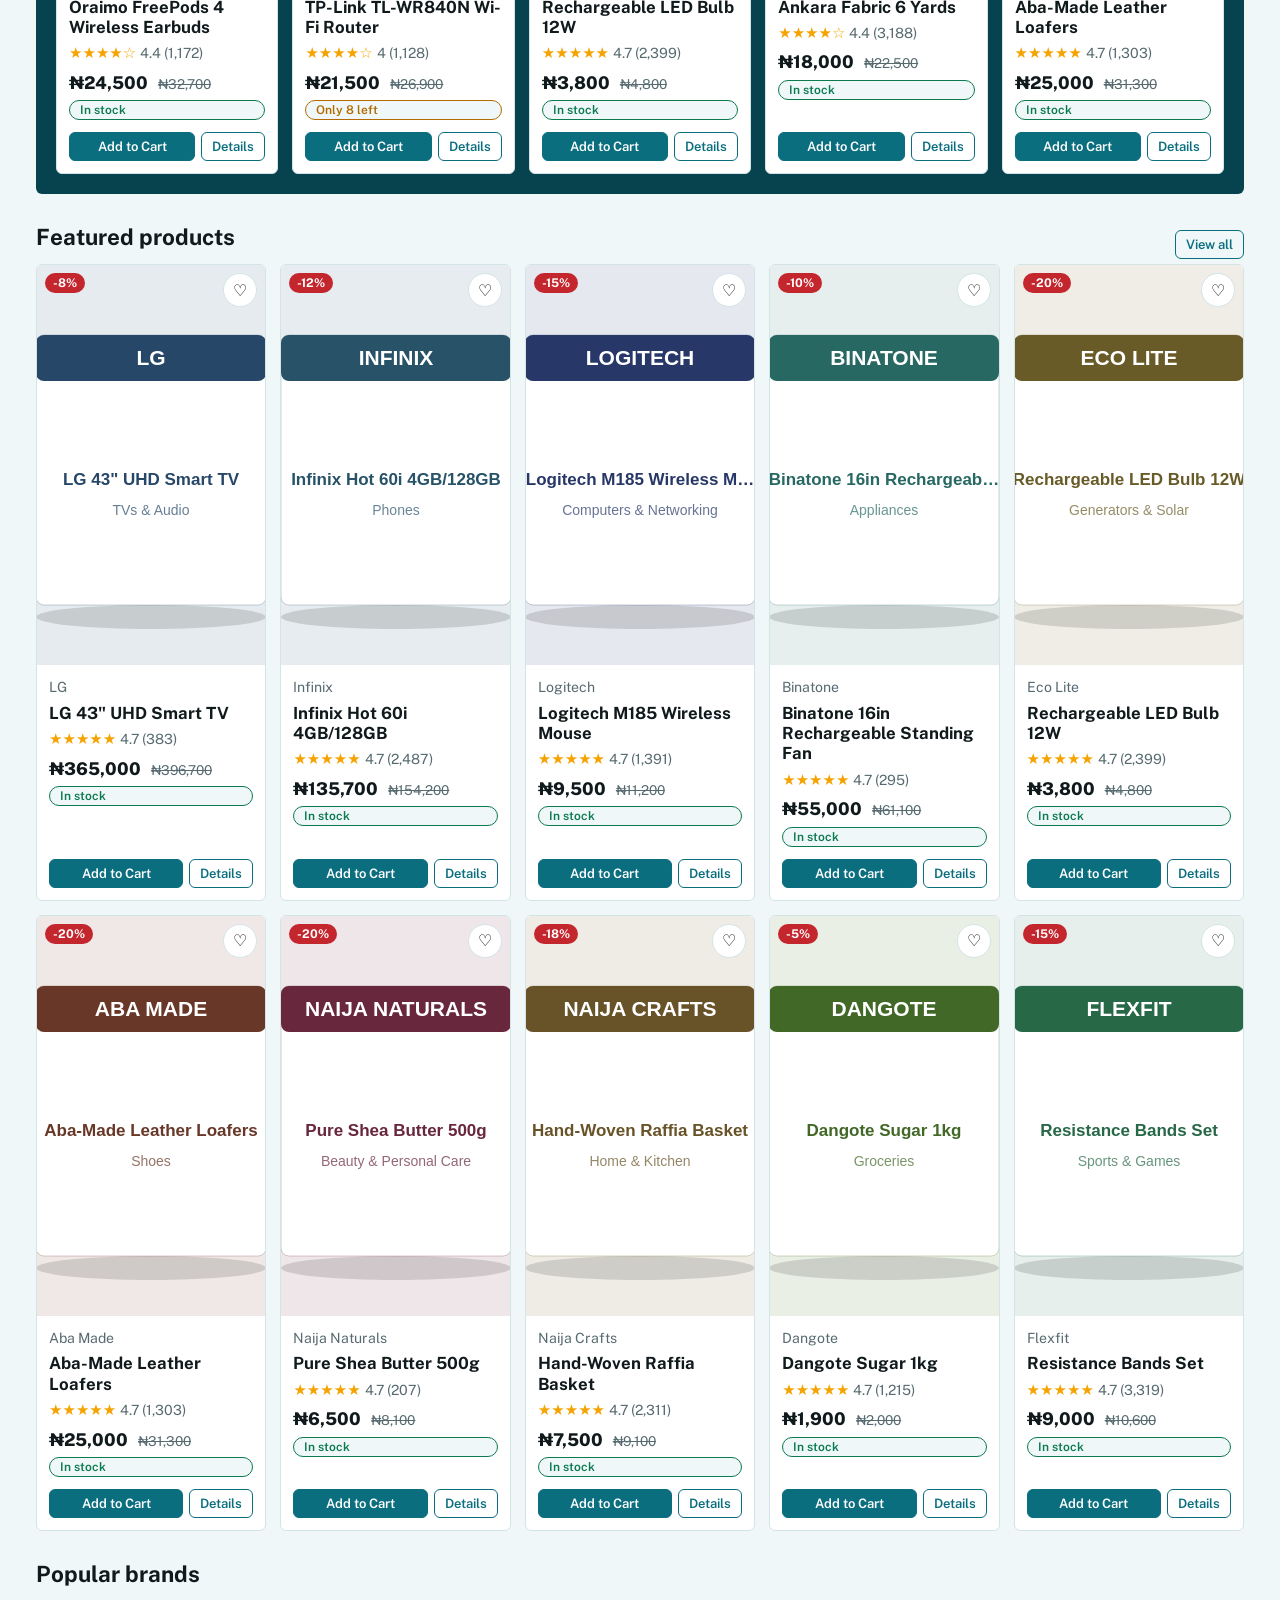
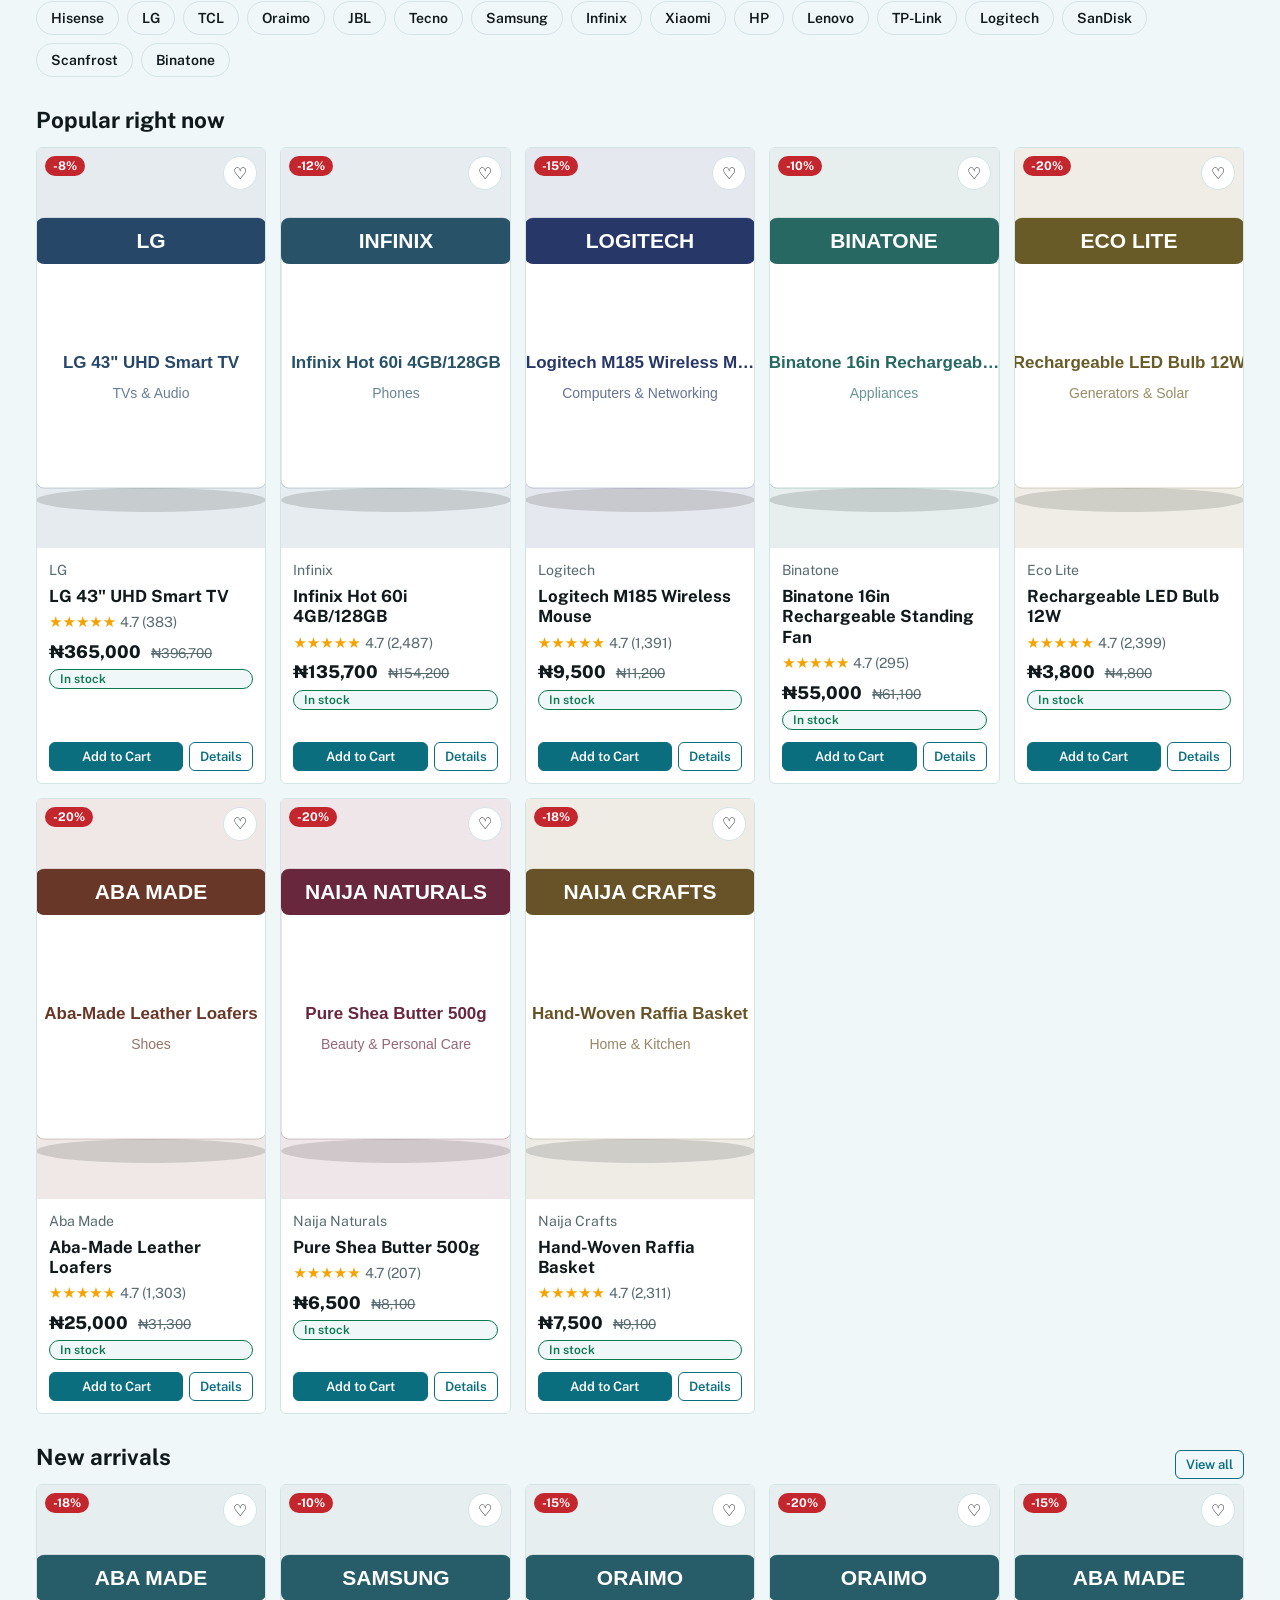
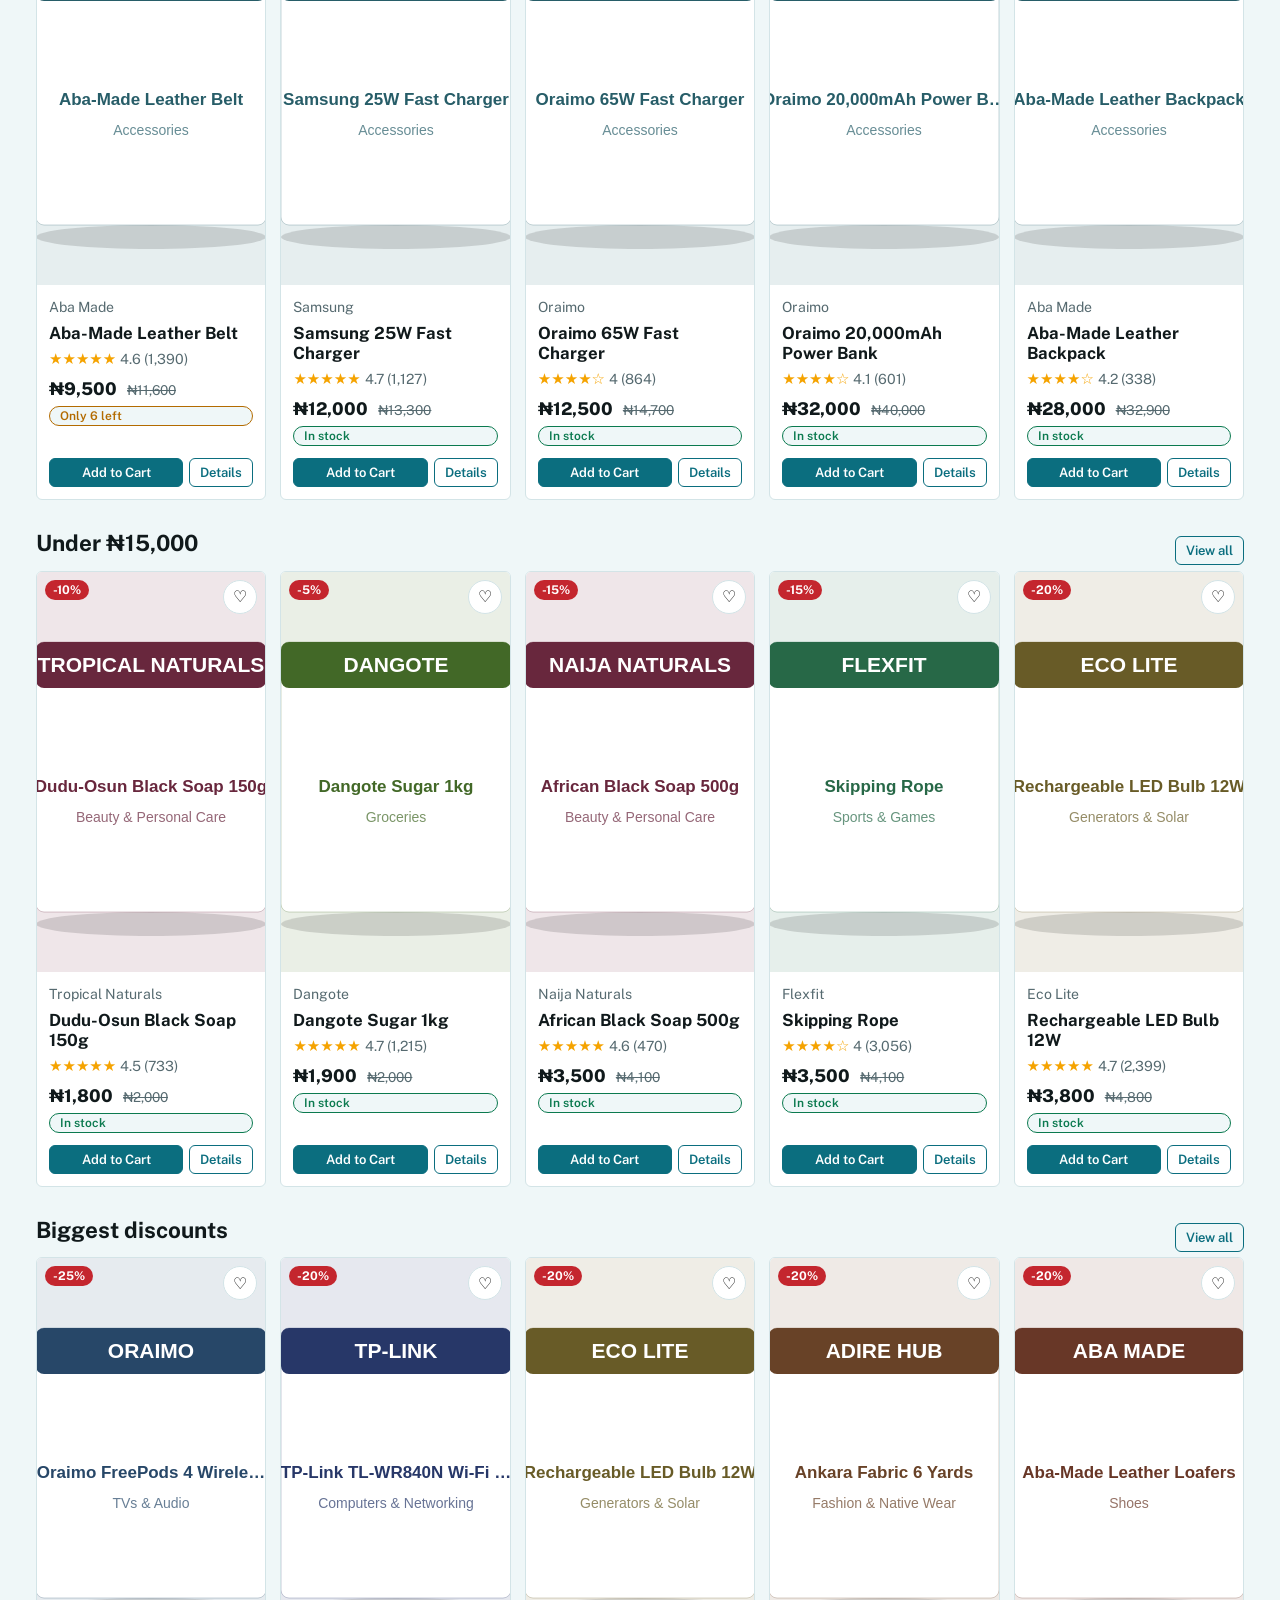
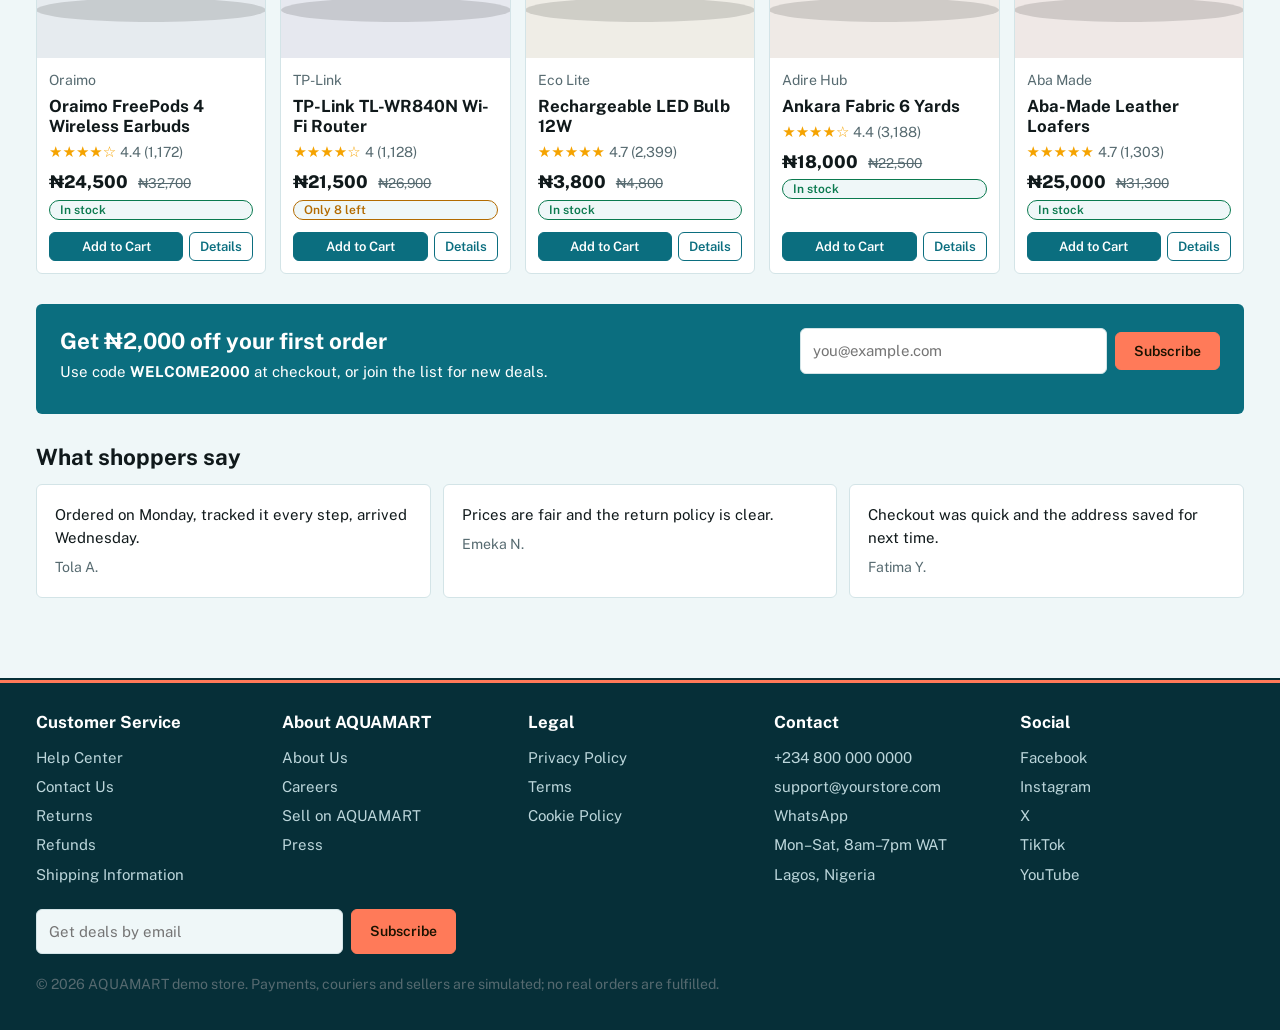
==== commit 6692d5f8: "remove git rev-parse text" ====
--- a/index.html
+++ b/index.html
@@ -1,87 +1,169 @@
-git rev-parse --show-toplevel
-<!DOCTYPE html>
+git<!DOCTYPE html>
 <html lang="en">
+
 <head>
-<meta charset="utf-8">
-<!-- Security policy as a tag, because GitHub Pages cannot send custom headers -->
-<meta http-equiv="Content-Security-Policy" content="default-src 'self'; script-src 'self' 'unsafe-inline'; style-src 'self' 'unsafe-inline' https://fonts.googleapis.com; font-src https://fonts.gstatic.com; img-src 'self' data: https:; connect-src 'self'; base-uri 'self'; form-action 'self'">
+    <meta charset="utf-8">
+    <!-- Security policy as a tag, because GitHub Pages cannot send custom headers -->
+    <meta http-equiv="Content-Security-Policy"
+        content="default-src 'self'; script-src 'self' 'unsafe-inline'; style-src 'self' 'unsafe-inline' https://fonts.googleapis.com; font-src https://fonts.gstatic.com; img-src 'self' data: https:; connect-src 'self'; base-uri 'self'; form-action 'self'">
 
-<meta name="theme-color" content="#0b6e7f"><meta name="robots" content="index,follow">
-<link rel="icon" href="data:image/svg+xml,%3Csvg xmlns='http://www.w3.org/2000/svg' viewBox='0 0 32 32'%3E%3Crect width='32' height='32' rx='9' fill='%230b6e7f'/%3E%3Cpath d='M16 5.5c4.2 5 7.2 8.4 7.2 12.3a7.2 7.2 0 0 1-14.4 0c0-3.9 3-7.3 7.2-12.3z' fill='%23fff'/%3E%3Cpath d='M11.4 18.6c1.5-1.3 3.1-1.3 4.6 0s3.1 1.3 4.6 0' fill='none' stroke='%230b6e7f' stroke-width='1.8' stroke-linecap='round'/%3E%3Ccircle cx='25.2' cy='7' r='2.3' fill='%23ff7a59'/%3E%3C/svg%3E">
-<meta name="viewport" content="width=device-width, initial-scale=1, viewport-fit=cover">
-<title>AQUAMART – Everything you need, delivered</title>
-<meta name="description" content="AQUAMART is a demo e-commerce store: phones, fashion, home, groceries and more.">
-<meta property="og:title" content="AQUAMART"><meta property="og:description" content="Demo online marketplace with cart, checkout, orders and delivery tracking."><meta property="og:type" content="website">
-<link rel="stylesheet" href="https://fonts.googleapis.com/css2?family=Public+Sans:wght@400;600;800&display=swap">
-<link rel="stylesheet" href="css/styles.css">
-<link rel="stylesheet" href="css/features.css">
+    <meta name="theme-color" content="#0b6e7f">
+    <meta name="robots" content="index,follow">
+    <link rel="icon"
+        href="data:image/svg+xml,%3Csvg xmlns='http://www.w3.org/2000/svg' viewBox='0 0 32 32'%3E%3Crect width='32' height='32' rx='9' fill='%230b6e7f'/%3E%3Cpath d='M16 5.5c4.2 5 7.2 8.4 7.2 12.3a7.2 7.2 0 0 1-14.4 0c0-3.9 3-7.3 7.2-12.3z' fill='%23fff'/%3E%3Cpath d='M11.4 18.6c1.5-1.3 3.1-1.3 4.6 0s3.1 1.3 4.6 0' fill='none' stroke='%230b6e7f' stroke-width='1.8' stroke-linecap='round'/%3E%3Ccircle cx='25.2' cy='7' r='2.3' fill='%23ff7a59'/%3E%3C/svg%3E">
+    <meta name="viewport" content="width=device-width, initial-scale=1, viewport-fit=cover">
+    <title>AQUAMART – Everything you need, delivered</title>
+    <meta name="description" content="AQUAMART is a demo e-commerce store: phones, fashion, home, groceries and more.">
+    <meta property="og:title" content="AQUAMART">
+    <meta property="og:description"
+        content="Demo online marketplace with cart, checkout, orders and delivery tracking.">
+    <meta property="og:type" content="website">
+    <link rel="stylesheet" href="https://fonts.googleapis.com/css2?family=Public+Sans:wght@400;600;800&display=swap">
+    <link rel="stylesheet" href="css/styles.css">
+    <link rel="stylesheet" href="css/features.css">
 </head>
+
 <body>
-<noscript><p style="padding:20px">AQUAMART needs JavaScript enabled to run.</p></noscript>
-<a href="#main" class="btn" style="position:absolute;left:-999px" onfocus="this.style.left='8px'" onblur="this.style.left='-999px'">Skip to content</a>
-<div class="strip" id="strip"></div>
-<!-- Site header: logo, navigation, search, wishlist/notifications/cart icons, account menu -->
-<header class="top">
-<!-- Overlay lives inside the header so the slide-out menu (z-index 80) sits above it (z-index 70) on mobile -->
-<div class="scrim" id="scrim" data-act="menu"></div>
-<div class="wrap hb">
-<div style="display:flex;align-items:center;gap:6px"><button class="ib hmb" data-act="menu" aria-label="Open menu"><svg viewBox="0 0 24 24" width="20" height="20" fill="none" stroke="currentColor" stroke-width="2" stroke-linecap="round" stroke-linejoin="round" aria-hidden="true"><path d="M4 6h16M4 12h16M4 18h16"/></svg></button><a href="#/" class="logo" aria-label="AQUAMART home"><svg viewBox="0 0 32 32" width="32" height="32" aria-hidden="true"><rect width="32" height="32" rx="9" fill="var(--pri)"/><path d="M16 5.5c4.2 5 7.2 8.4 7.2 12.3a7.2 7.2 0 0 1-14.4 0c0-3.9 3-7.3 7.2-12.3z" fill="var(--on)"/><path d="M11.4 18.6c1.5-1.3 3.1-1.3 4.6 0s3.1 1.3 4.6 0" fill="none" stroke="var(--pri)" stroke-width="1.8" stroke-linecap="round"/><circle cx="25.2" cy="7" r="2.3" fill="#ff7a59"/></svg>AQUAMART</a></div>
-<nav class="main" id="nav" aria-label="Main"><a class="mo logo" href="#/" style="margin-bottom:10px"><svg viewBox="0 0 32 32" width="32" height="32" aria-hidden="true"><rect width="32" height="32" rx="9" fill="var(--pri)"/><path d="M16 5.5c4.2 5 7.2 8.4 7.2 12.3a7.2 7.2 0 0 1-14.4 0c0-3.9 3-7.3 7.2-12.3z" fill="var(--on)"/><path d="M11.4 18.6c1.5-1.3 3.1-1.3 4.6 0s3.1 1.3 4.6 0" fill="none" stroke="var(--pri)" stroke-width="1.8" stroke-linecap="round"/><circle cx="25.2" cy="7" r="2.3" fill="#ff7a59"/></svg>AQUAMART</a><a href="#/">Home</a><a href="#/categories">Categories</a><a href="#/shop">Shop</a><a href="#/shop?deal=1">Deals</a><a href="#/seller">Sell</a><a class="mo" href="#/help">Help</a><a class="mo" href="#/orders">My orders</a></nav>
-<div class="search" role="search">
-<form id="sf" autocomplete="off"><label for="q" class="hide">Search products</label><input id="q" type="search" placeholder="Search products, brands, categories" aria-autocomplete="list"><button class="btn" aria-label="Search"><svg viewBox="0 0 24 24" width="20" height="20" fill="none" stroke="currentColor" stroke-width="2" stroke-linecap="round" stroke-linejoin="round" aria-hidden="true"><circle cx="11" cy="11" r="7"/><path d="m20 20-3.5-3.5"/></svg></button></form>
-<div class="sugg hide" id="sg"></div></div>
-<div class="icons"><a class="ib" href="#/wishlist" aria-label="Wishlist"><svg viewBox="0 0 24 24" width="20" height="20" fill="none" stroke="currentColor" stroke-width="2" stroke-linecap="round" stroke-linejoin="round" aria-hidden="true"><path d="M12 20s-7-4.4-9-9a5 5 0 0 1 9-3 5 5 0 0 1 9 3c-2 4.6-9 9-9 9z"/></svg><em id="wc">0</em></a><a class="ib" href="#/account/notifications" aria-label="Notifications"><svg viewBox="0 0 24 24" width="20" height="20" fill="none" stroke="currentColor" stroke-width="2" stroke-linecap="round" stroke-linejoin="round" aria-hidden="true"><path d="M6 16v-5a6 6 0 0 1 12 0v5l2 2H4zM10 21h4"/></svg><em id="nc">0</em></a><a class="ib" href="#/cart" aria-label="Cart"><svg viewBox="0 0 24 24" width="20" height="20" fill="none" stroke="currentColor" stroke-width="2" stroke-linecap="round" stroke-linejoin="round" aria-hidden="true"><circle cx="9" cy="20" r="1"/><circle cx="18" cy="20" r="1"/><path d="M3 4h2l2.5 11h10L20 7H6"/></svg><em id="cc">0</em></a>
-<div class="menu" id="acct"></div></div>
-</div></header>
-<!-- Page content: every route renders into #app (see js/router.js) -->
-<main id="main" tabindex="-1">
-<div class="wrap" id="app"></div></main>
-<!-- Footer: link columns, contact (filled by js/chrome.js), newsletter -->
-<footer>
-<div class="wrap">
-<div class="fg">
-<div><h3>Customer Service</h3><a href="#/help">Help Center</a><a href="#/contact">Contact Us</a><a href="#/returns">Returns</a><a href="#/returns">Refunds</a><a href="#/page/shipping">Shipping Information</a></div>
-<div><h3>About AQUAMART</h3><a href="#/about">About Us</a><a href="#/page/careers">Careers</a><a href="#/seller">Sell on AQUAMART</a><a href="#/page/press">Press</a></div>
-<div><h3>Legal</h3><a href="#/privacy">Privacy Policy</a><a href="#/terms">Terms</a><a href="#/page/cookies">Cookie Policy</a></div>
-<div id="fc"></div>
-<div><h3>Social</h3><a href="https://facebook.com" target="_blank" rel="noopener">Facebook</a><a href="https://instagram.com" target="_blank" rel="noopener">Instagram</a><a href="https://x.com" target="_blank" rel="noopener">X</a><a href="https://tiktok.com" target="_blank" rel="noopener">TikTok</a><a href="https://youtube.com" target="_blank" rel="noopener">YouTube</a></div>
-</div>
-<form data-form="news" style="display:flex;gap:8px;max-width:420px;margin-top:20px" novalidate><label class="hide" for="nem">Email for deals</label><input id="nem" name="nem" type="email" placeholder="Get deals by email"><button class="btn acc">Subscribe</button></form><p class="mut" style="margin-top:20px">© 2026 AQUAMART demo store. Payments, couriers and sellers are simulated; no real orders are fulfilled.</p></div></footer>
-<!-- Overlays: toasts, modal dialog, chat widget -->
-<div class="toasts" id="toasts" aria-live="polite"></div>
-<dialog id="dlg"></dialog>
-<div class="chat" id="chat"></div>
-<!-- Scripts load in this order (shared global scope). main.js must stay last. -->
-<script src="js/utils.js"></script>
-<script src="js/config.js"></script>
-<script src="js/services/product-service.js"></script>
-<script src="js/services/auth-service.js"></script>
-<script src="js/services/address-service.js"></script>
-<script src="js/services/cart-service.js"></script>
-<script src="js/services/notification-service.js"></script>
-<script src="js/services/payment-service.js"></script>
-<script src="js/services/order-service.js"></script>
-<script src="js/ui.js"></script>
-<script src="js/views/home.js"></script>
-<script src="js/views/shop.js"></script>
-<script src="js/views/product.js"></script>
-<script src="js/views/cart.js"></script>
-<script src="js/views/auth.js"></script>
-<script src="js/views/addresses.js"></script>
-<script src="js/views/orders.js"></script>
-<script src="js/views/account.js"></script>
-<script src="js/views/support.js"></script>
-<script src="js/views/seller.js"></script>
-<script src="js/views/not-found.js"></script>
-<script src="js/views/checkout.js"></script>
-<script src="js/chat.js"></script>
-<script src="js/router.js"></script>
-<script src="js/events.js"></script>
-<script src="js/search.js"></script>
-<script src="js/forms.js"></script>
-<script src="js/chrome.js"></script>
-<script src="js/features.js"></script>
-<script src="js/debug.js"></script>
-<script src="js/main.js"></script>
+    <noscript>
+        <p style="padding:20px">AQUAMART needs JavaScript enabled to run.</p>
+    </noscript>
+    <a href="#main" class="btn" style="position:absolute;left:-999px" onfocus="this.style.left='8px'"
+        onblur="this.style.left='-999px'">Skip to content</a>
+    <div class="strip" id="strip"></div>
+    <!-- Site header: logo, navigation, search, wishlist/notifications/cart icons, account menu -->
+    <header class="top">
+        <!-- Overlay lives inside the header so the slide-out menu (z-index 80) sits above it (z-index 70) on mobile -->
+        <div class="scrim" id="scrim" data-act="menu"></div>
+        <div class="wrap hb">
+            <div style="display:flex;align-items:center;gap:6px"><button class="ib hmb" data-act="menu"
+                    aria-label="Open menu"><svg viewBox="0 0 24 24" width="20" height="20" fill="none"
+                        stroke="currentColor" stroke-width="2" stroke-linecap="round" stroke-linejoin="round"
+                        aria-hidden="true">
+                        <path d="M4 6h16M4 12h16M4 18h16" />
+                    </svg></button><a href="#/" class="logo" aria-label="AQUAMART home"><svg viewBox="0 0 32 32"
+                        width="32" height="32" aria-hidden="true">
+                        <rect width="32" height="32" rx="9" fill="var(--pri)" />
+                        <path d="M16 5.5c4.2 5 7.2 8.4 7.2 12.3a7.2 7.2 0 0 1-14.4 0c0-3.9 3-7.3 7.2-12.3z"
+                            fill="var(--on)" />
+                        <path d="M11.4 18.6c1.5-1.3 3.1-1.3 4.6 0s3.1 1.3 4.6 0" fill="none" stroke="var(--pri)"
+                            stroke-width="1.8" stroke-linecap="round" />
+                        <circle cx="25.2" cy="7" r="2.3" fill="#ff7a59" />
+                    </svg>AQUAMART</a></div>
+            <nav class="main" id="nav" aria-label="Main"><a class="mo logo" href="#/" style="margin-bottom:10px"><svg
+                        viewBox="0 0 32 32" width="32" height="32" aria-hidden="true">
+                        <rect width="32" height="32" rx="9" fill="var(--pri)" />
+                        <path d="M16 5.5c4.2 5 7.2 8.4 7.2 12.3a7.2 7.2 0 0 1-14.4 0c0-3.9 3-7.3 7.2-12.3z"
+                            fill="var(--on)" />
+                        <path d="M11.4 18.6c1.5-1.3 3.1-1.3 4.6 0s3.1 1.3 4.6 0" fill="none" stroke="var(--pri)"
+                            stroke-width="1.8" stroke-linecap="round" />
+                        <circle cx="25.2" cy="7" r="2.3" fill="#ff7a59" />
+                    </svg>AQUAMART</a><a href="#/">Home</a><a href="#/categories">Categories</a><a
+                    href="#/shop">Shop</a><a href="#/shop?deal=1">Deals</a><a href="#/seller">Sell</a><a class="mo"
+                    href="#/help">Help</a><a class="mo" href="#/orders">My orders</a></nav>
+            <div class="search" role="search">
+                <form id="sf" autocomplete="off"><label for="q" class="hide">Search products</label><input id="q"
+                        type="search" placeholder="Search products, brands, categories" aria-autocomplete="list"><button
+                        class="btn" aria-label="Search"><svg viewBox="0 0 24 24" width="20" height="20" fill="none"
+                            stroke="currentColor" stroke-width="2" stroke-linecap="round" stroke-linejoin="round"
+                            aria-hidden="true">
+                            <circle cx="11" cy="11" r="7" />
+                            <path d="m20 20-3.5-3.5" />
+                        </svg></button></form>
+                <div class="sugg hide" id="sg"></div>
+            </div>
+            <div class="icons"><a class="ib" href="#/wishlist" aria-label="Wishlist"><svg viewBox="0 0 24 24" width="20"
+                        height="20" fill="none" stroke="currentColor" stroke-width="2" stroke-linecap="round"
+                        stroke-linejoin="round" aria-hidden="true">
+                        <path d="M12 20s-7-4.4-9-9a5 5 0 0 1 9-3 5 5 0 0 1 9 3c-2 4.6-9 9-9 9z" />
+                    </svg><em id="wc">0</em></a><a class="ib" href="#/account/notifications"
+                    aria-label="Notifications"><svg viewBox="0 0 24 24" width="20" height="20" fill="none"
+                        stroke="currentColor" stroke-width="2" stroke-linecap="round" stroke-linejoin="round"
+                        aria-hidden="true">
+                        <path d="M6 16v-5a6 6 0 0 1 12 0v5l2 2H4zM10 21h4" />
+                    </svg><em id="nc">0</em></a><a class="ib" href="#/cart" aria-label="Cart"><svg viewBox="0 0 24 24"
+                        width="20" height="20" fill="none" stroke="currentColor" stroke-width="2" stroke-linecap="round"
+                        stroke-linejoin="round" aria-hidden="true">
+                        <circle cx="9" cy="20" r="1" />
+                        <circle cx="18" cy="20" r="1" />
+                        <path d="M3 4h2l2.5 11h10L20 7H6" />
+                    </svg><em id="cc">0</em></a>
+                <div class="menu" id="acct"></div>
+            </div>
+        </div>
+    </header>
+    <!-- Page content: every route renders into #app (see js/router.js) -->
+    <main id="main" tabindex="-1">
+        <div class="wrap" id="app"></div>
+    </main>
+    <!-- Footer: link columns, contact (filled by js/chrome.js), newsletter -->
+    <footer>
+        <div class="wrap">
+            <div class="fg">
+                <div>
+                    <h3>Customer Service</h3><a href="#/help">Help Center</a><a href="#/contact">Contact Us</a><a
+                        href="#/returns">Returns</a><a href="#/returns">Refunds</a><a href="#/page/shipping">Shipping
+                        Information</a>
+                </div>
+                <div>
+                    <h3>About AQUAMART</h3><a href="#/about">About Us</a><a href="#/page/careers">Careers</a><a
+                        href="#/seller">Sell on AQUAMART</a><a href="#/page/press">Press</a>
+                </div>
+                <div>
+                    <h3>Legal</h3><a href="#/privacy">Privacy Policy</a><a href="#/terms">Terms</a><a
+                        href="#/page/cookies">Cookie Policy</a>
+                </div>
+                <div id="fc"></div>
+                <div>
+                    <h3>Social</h3><a href="https://facebook.com" target="_blank" rel="noopener">Facebook</a><a
+                        href="https://instagram.com" target="_blank" rel="noopener">Instagram</a><a href="https://x.com"
+                        target="_blank" rel="noopener">X</a><a href="https://tiktok.com" target="_blank"
+                        rel="noopener">TikTok</a><a href="https://youtube.com" target="_blank"
+                        rel="noopener">YouTube</a>
+                </div>
+            </div>
+            <form data-form="news" style="display:flex;gap:8px;max-width:420px;margin-top:20px" novalidate><label
+                    class="hide" for="nem">Email for deals</label><input id="nem" name="nem" type="email"
+                    placeholder="Get deals by email"><button class="btn acc">Subscribe</button></form>
+            <p class="mut" style="margin-top:20px">© 2026 AQUAMART demo store. Payments, couriers and sellers are
+                simulated; no real orders are fulfilled.</p>
+        </div>
+    </footer>
+    <!-- Overlays: toasts, modal dialog, chat widget -->
+    <div class="toasts" id="toasts" aria-live="polite"></div>
+    <dialog id="dlg"></dialog>
+    <div class="chat" id="chat"></div>
+    <!-- Scripts load in this order (shared global scope). main.js must stay last. -->
+    <script src="js/utils.js"></script>
+    <script src="js/config.js"></script>
+    <script src="js/services/product-service.js"></script>
+    <script src="js/services/auth-service.js"></script>
+    <script src="js/services/address-service.js"></script>
+    <script src="js/services/cart-service.js"></script>
+    <script src="js/services/notification-service.js"></script>
+    <script src="js/services/payment-service.js"></script>
+    <script src="js/services/order-service.js"></script>
+    <script src="js/ui.js"></script>
+    <script src="js/views/home.js"></script>
+    <script src="js/views/shop.js"></script>
+    <script src="js/views/product.js"></script>
+    <script src="js/views/cart.js"></script>
+    <script src="js/views/auth.js"></script>
+    <script src="js/views/addresses.js"></script>
+    <script src="js/views/orders.js"></script>
+    <script src="js/views/account.js"></script>
+    <script src="js/views/support.js"></script>
+    <script src="js/views/seller.js"></script>
+    <script src="js/views/not-found.js"></script>
+    <script src="js/views/checkout.js"></script>
+    <script src="js/chat.js"></script>
+    <script src="js/router.js"></script>
+    <script src="js/events.js"></script>
+    <script src="js/search.js"></script>
+    <script src="js/forms.js"></script>
+    <script src="js/chrome.js"></script>
+    <script src="js/features.js"></script>
+    <script src="js/debug.js"></script>
+    <script src="js/main.js"></script>
 </body>
-</html>
+
+</html>
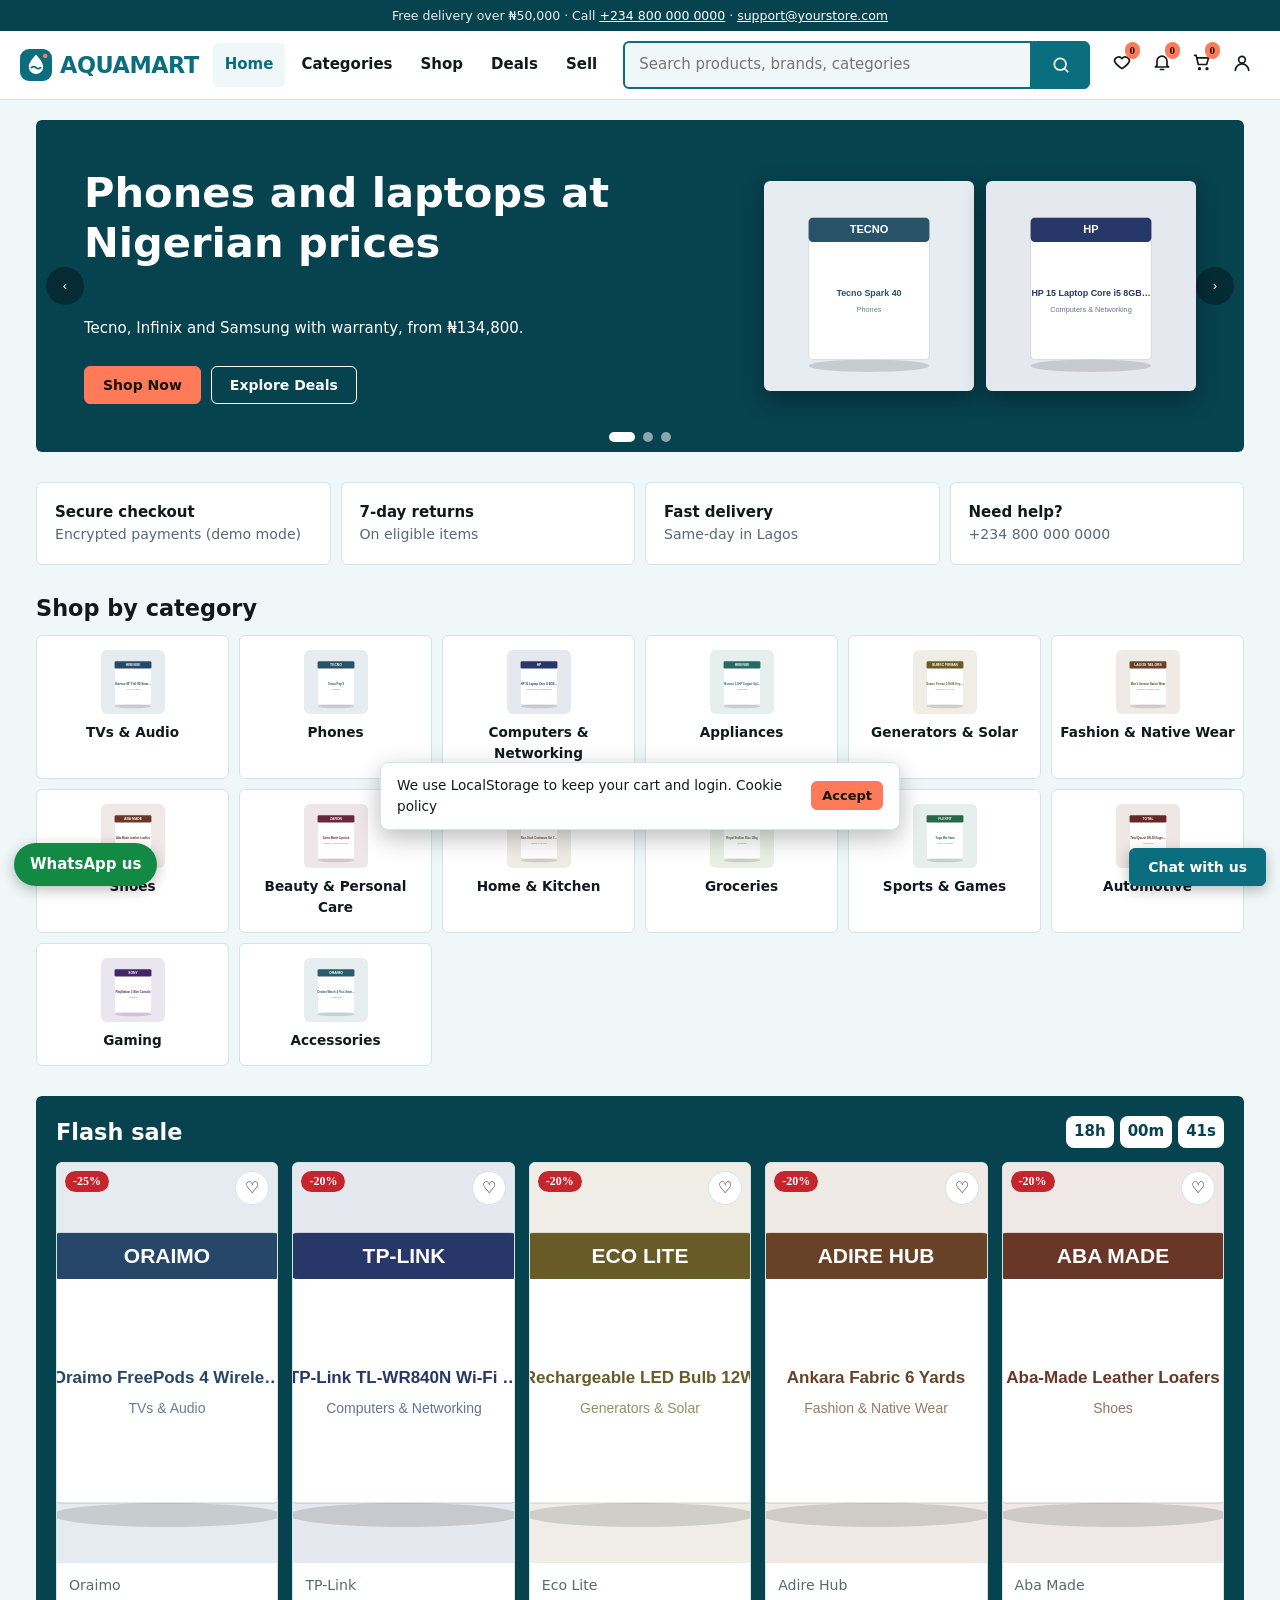
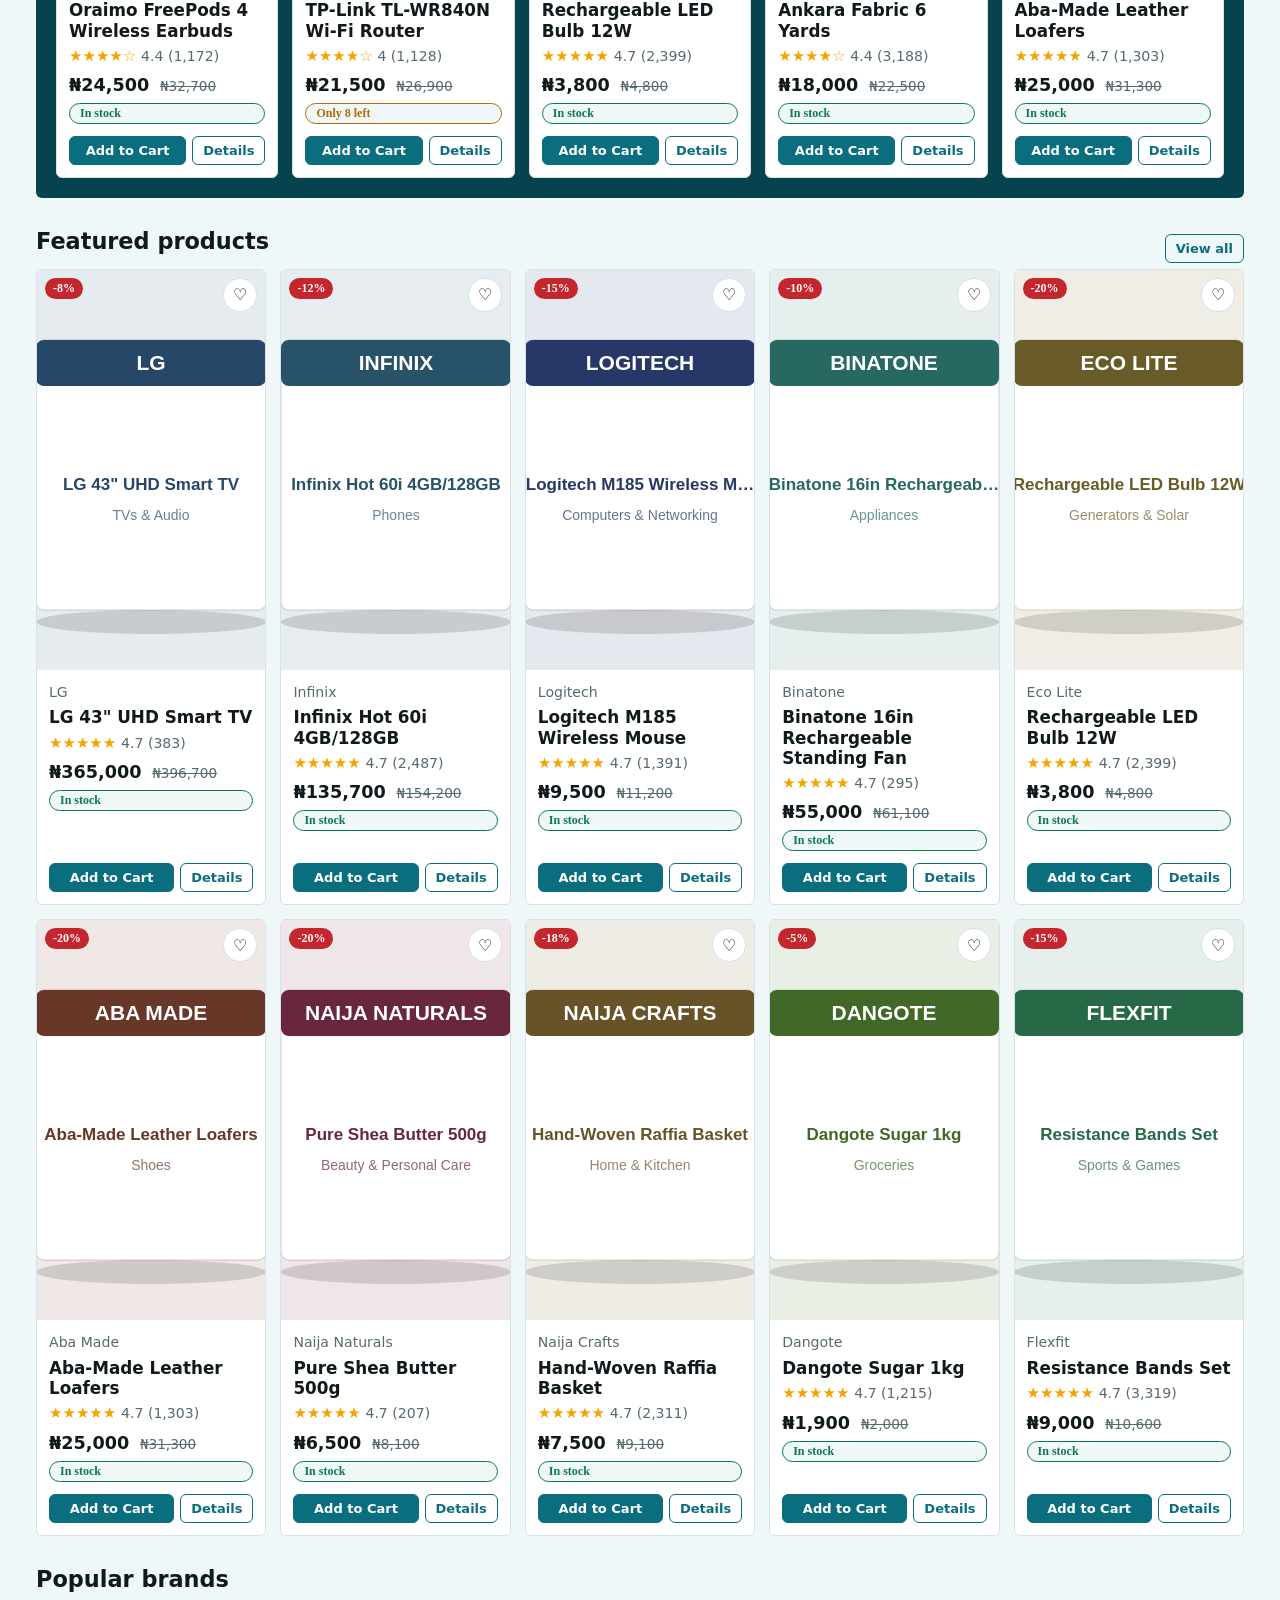
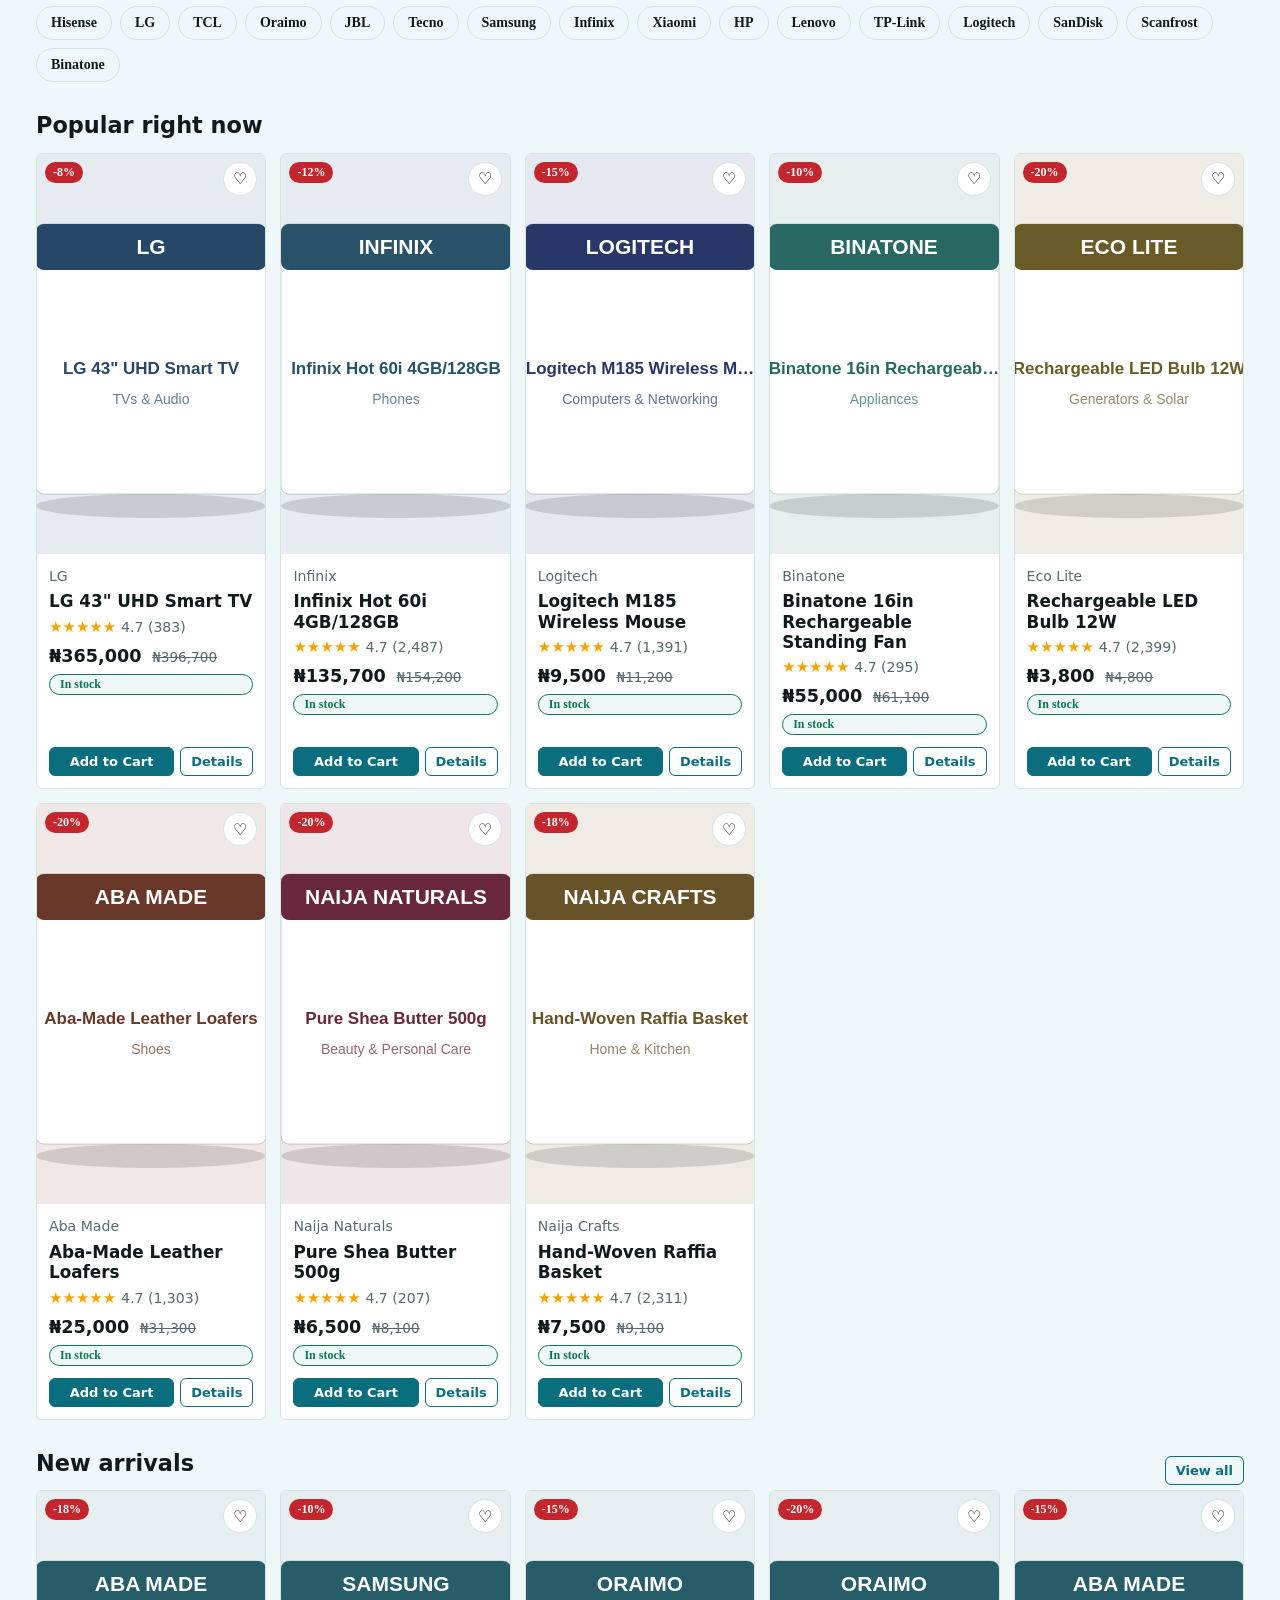
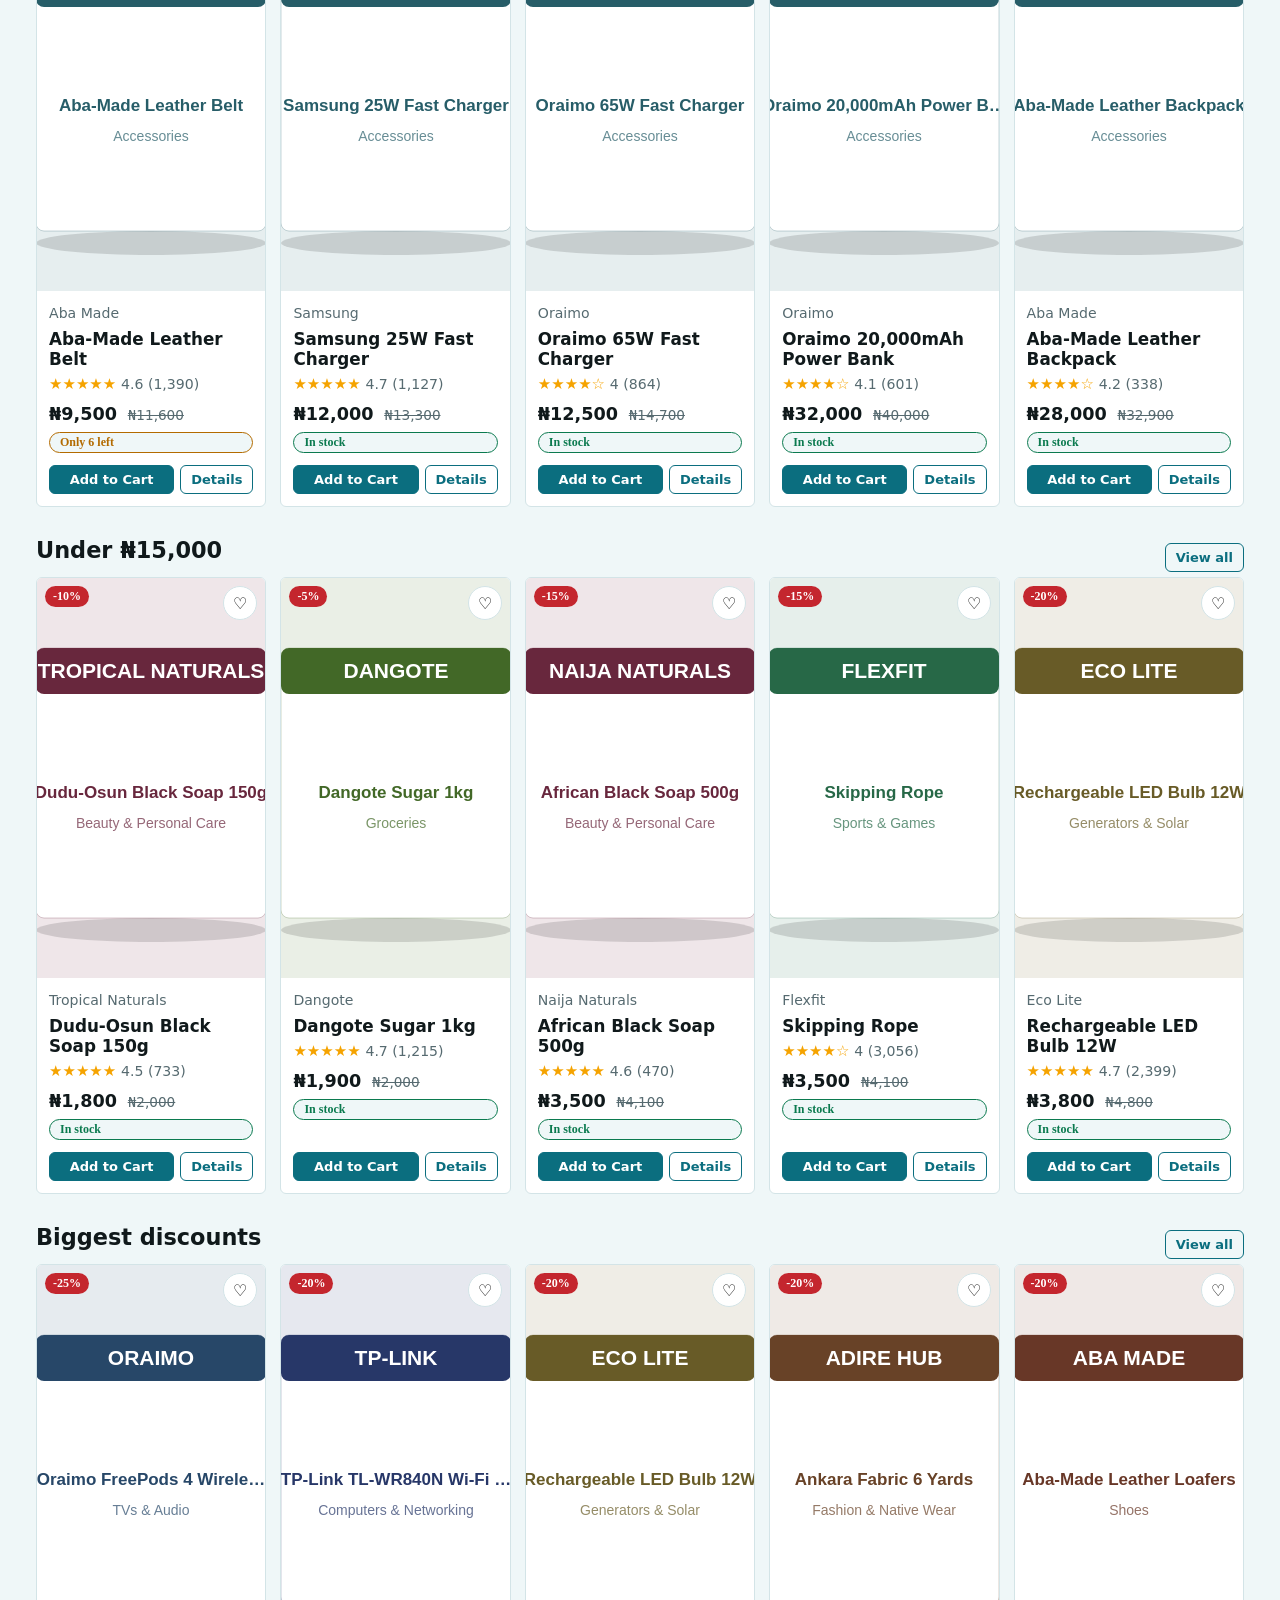
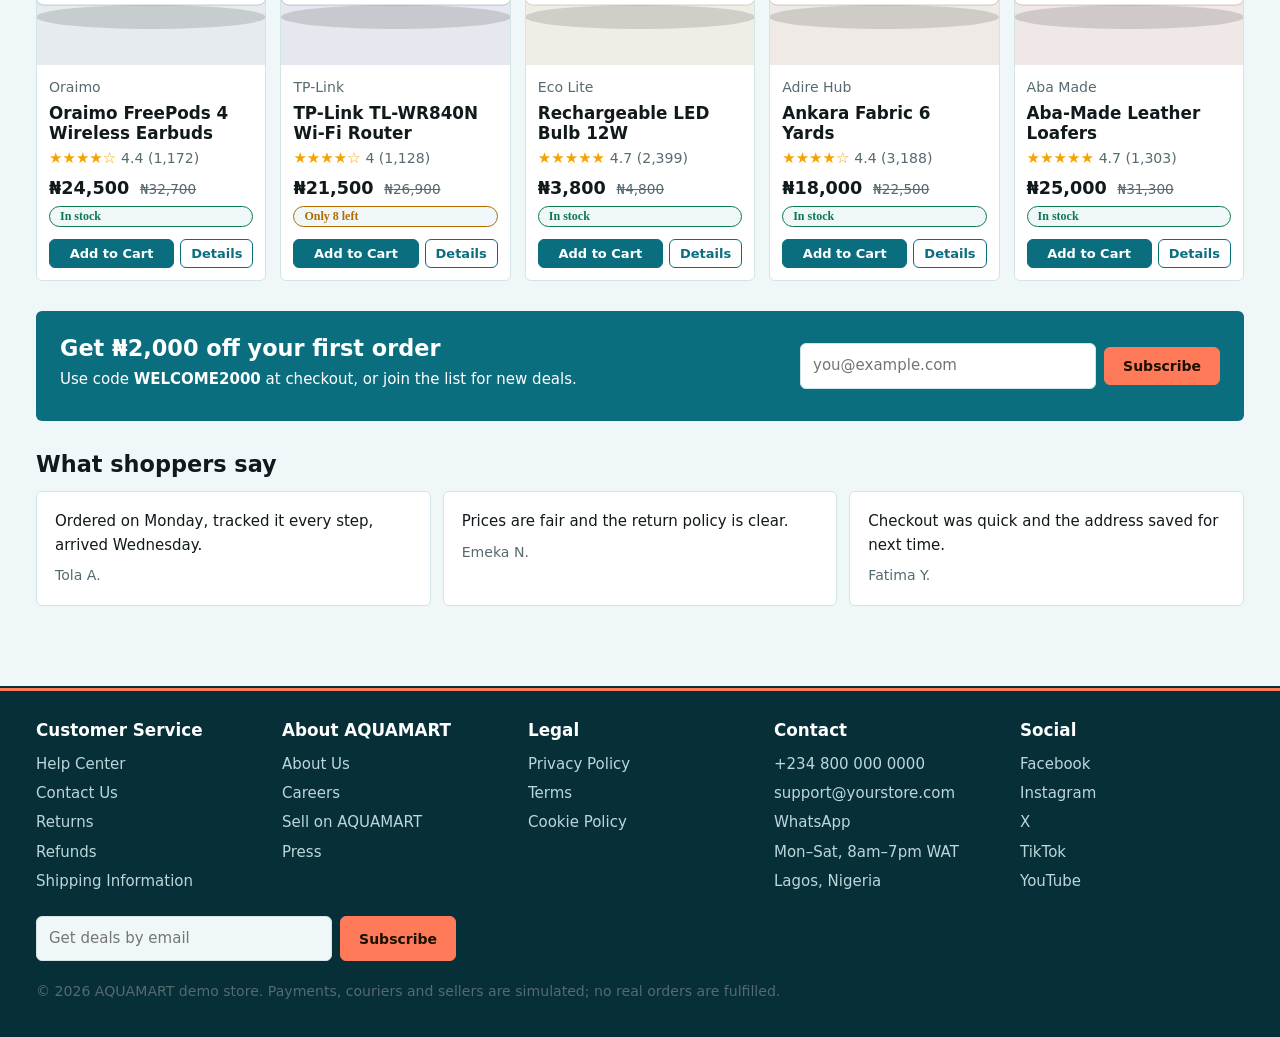
==== commit 13b01970: "remove git text" ====
--- a/index.html
+++ b/index.html
@@ -1,4 +1,4 @@
-git<!DOCTYPE html>
+<!DOCTYPE html>
 <html lang="en">
 
 <head>
